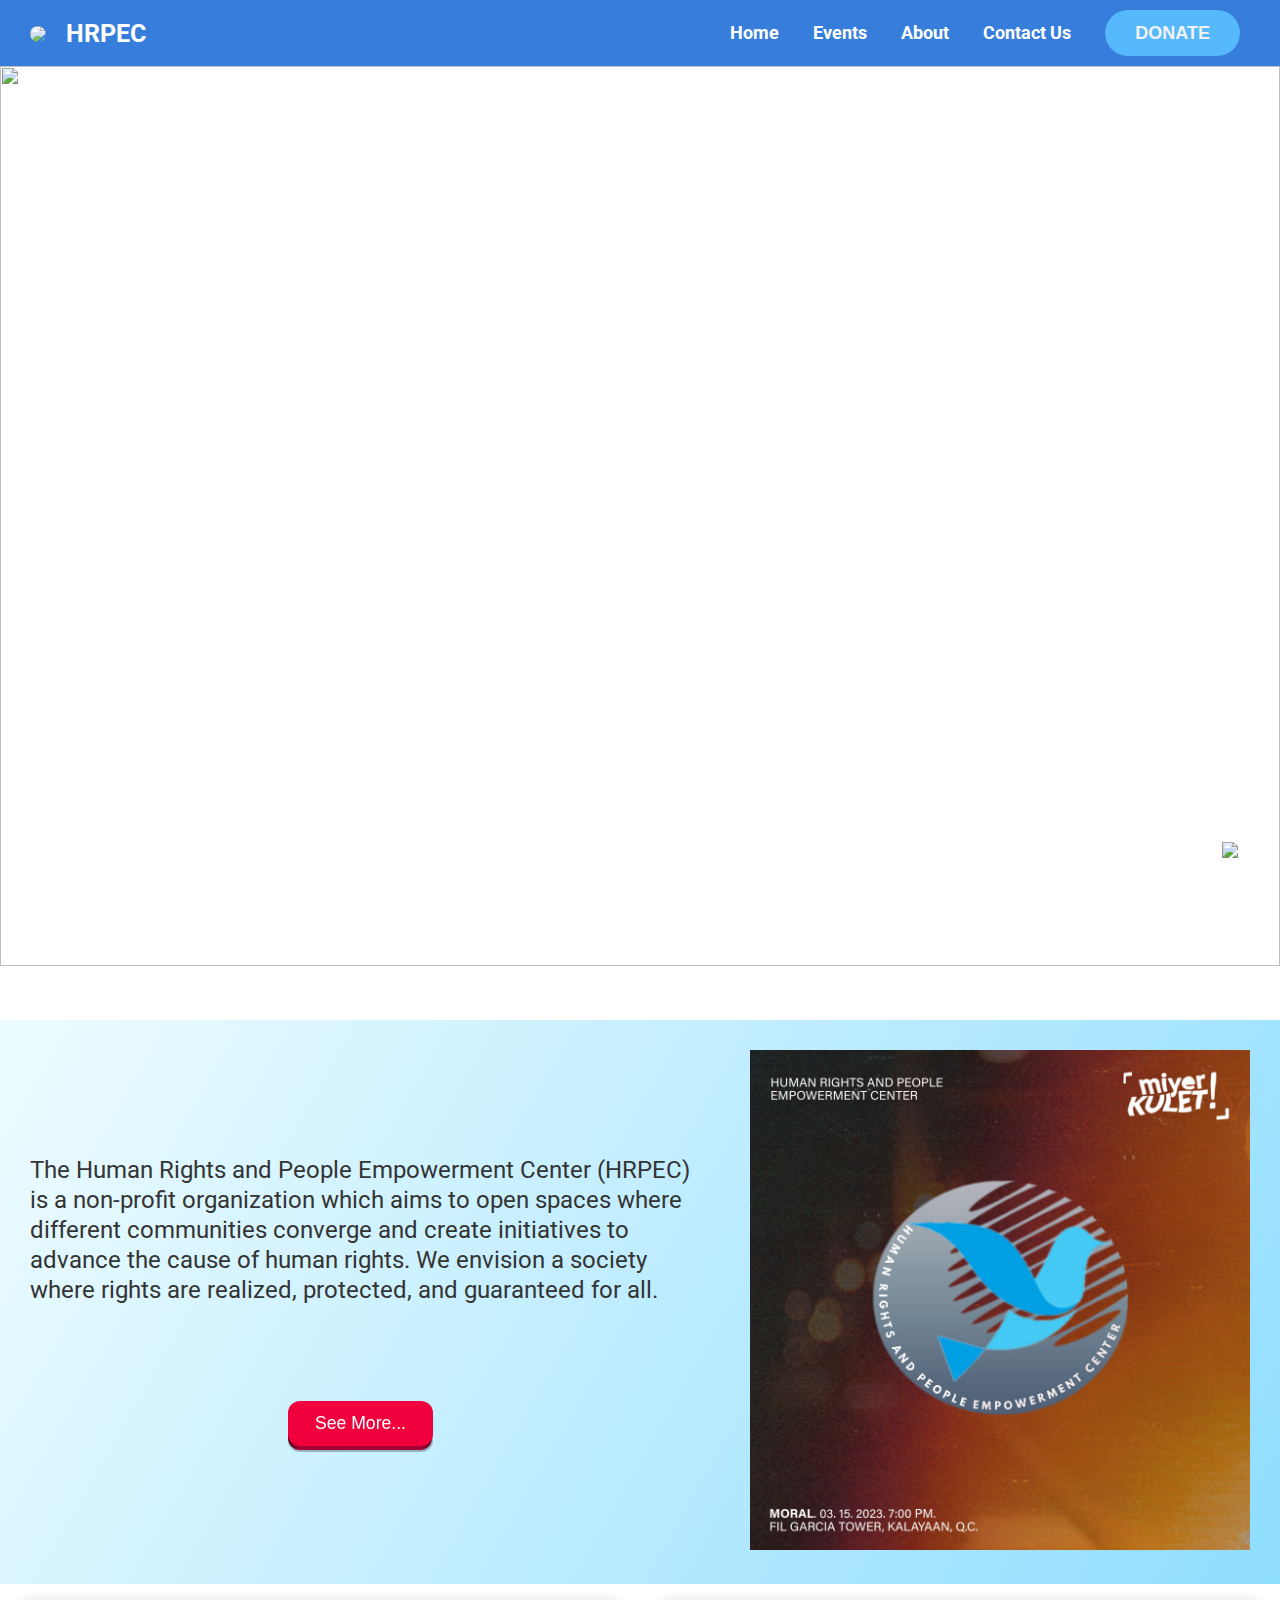
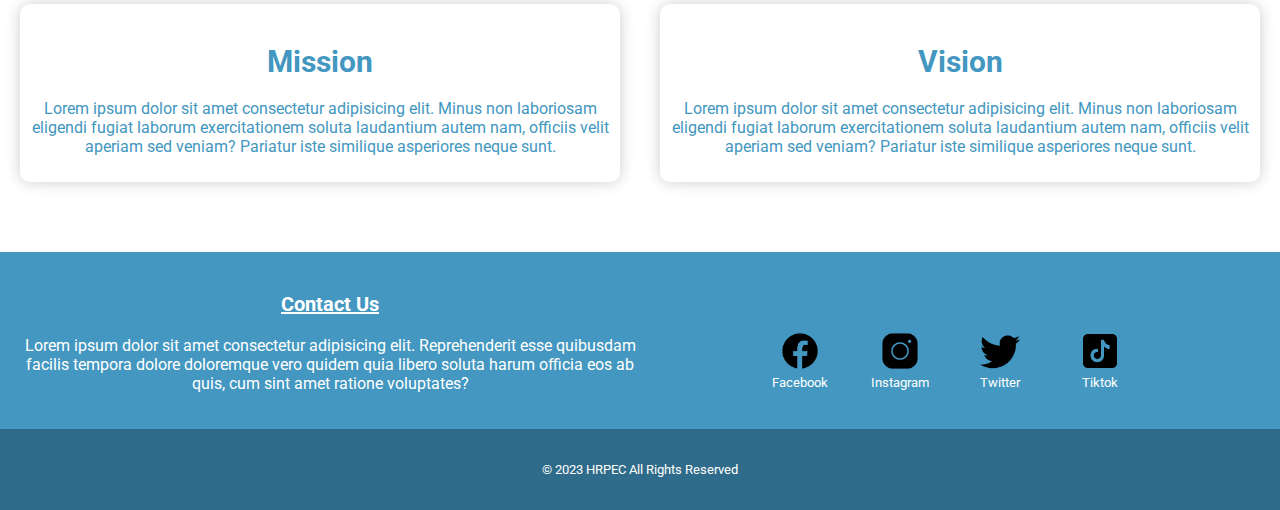
==== index.html @ ebb17e71 "." ====
<!DOCTYPE html>
<html lang="en">
<head>

  <meta name="viewport" content="width=device-width, initial-scale=1">
  <meta charset="UTF-8">
  <meta http-equiv="X-UA-Compatible" content="IE=edge">

  <link rel="icon" type="jpg" href="header-images/hrpec-logo.jpg">
  <link rel="preconnect" href="https://fonts.googleapis.com">
  <link rel="preconnect" href="https://fonts.gstatic.com" crossorigin>
  <link href="https://fonts.googleapis.com/css2?family=Roboto:wght@400;500;700&display=swap" rel="stylesheet">
  <link rel="stylesheet" href="CSS/header.css">
  <link rel="stylesheet" href="CSS/main-content.css">
  <link rel="stylesheet" href="CSS/footer.css">

  <title>HRPEC.com</title>
</head>
<body>
  <div class="header">
    <div class="left-header">
      <a href="index.html"><img class="hrpec-logo" src="header-images/hrpec-logo.jpg"></a>
      <a class="hrpec-text" href="index.html">HRPEC</a>
    </div>
    <div class="right-side-header">
      <a href="index.html" target="_self">Home</a>
      <a href="events.html" target="_self">Events</a>
      <a href="#about" target="_self">About</a>
      <a href="#footer-content" target="_self">Contact Us</a>
      <a href="index.html" target="_self">
        <button class="button-donate">
          DONATE
      </button>
      </a>
    </div>
  </div>

  <div class="main-content">
    <div class="top-main-content">
      <img class="hrpec-background" src="header-images/hrpec-background.jpg">
    </div>

    <div class="about-content" id="about"> 
      <div class="about-text-content">
        <p class="about-info">
          The Human Rights and People Empowerment Center (HRPEC) is a non-profit organization which aims to open spaces where different communities converge and create initiatives to advance the cause of human rights. We envision a society where rights are realized, protected, and guaranteed for all.
        </p>

        <a class="button-content">
          <button class="button-seemore">
            <span class="shadow"></span>
            <span class="edge"></span>
            <span class="front text"> See More...
            </span>
          </button>
        </a>
      </div>
      <div class="about-image-content">
        <img class="about-image" src="stock-image.jpg">
      </div>
    </div>

    <div class="middle-content-grid">
      <div class="mission-content">
        <p class="mission-text">Mission</p>
        <p class="mission-info">Lorem ipsum dolor sit amet consectetur adipisicing elit. Minus non laboriosam eligendi fugiat laborum exercitationem soluta laudantium autem nam, officiis velit aperiam sed veniam? Pariatur iste similique asperiores neque sunt.</p>
      </div>
  
      <div class="vision-content">
        <p class="vision-text">Vision</p>
        <p class="vision-info">Lorem ipsum dolor sit amet consectetur adipisicing elit. Minus non laboriosam eligendi fugiat laborum exercitationem soluta laudantium autem nam, officiis velit aperiam sed veniam? Pariatur iste similique asperiores neque sunt.</p>
      </div>
    </div>
    </div>
    <div class="scroll-up">
    <a class="scroll-up-logo" id="scrollUp" href="#top">
      <img src="assets/top.png">
    </a>
    </div>
</body>

<footer class="footer-content" id="footer-content">

  <div class="contact-us" id="footer-content">
    <p class="contactus-footer">
      Contact Us
    </p>
    <p class="info-footer" >
      Lorem ipsum dolor sit amet consectetur adipisicing elit. Reprehenderit esse quibusdam facilis tempora dolore doloremque vero quidem quia libero soluta harum officia eos ab quis, cum sint amet ratione voluptates?
    </p>
  </div>
    <div class="right-side-logo">
      <a href="https://www.facebook.com/HRPECPhils" target="_blank">
        <div class="fb-logo">
          <img src="fb-icon.png" >
          <p>Facebook</p>
      </div>
      </a>
      <a href="https://www.instagram.com/hrpecphils/" target="_blank">
        <div class="ig-logo">
          <img src="ig-icon.png">
          <p>Instagram</p>
        </div>
      </a>
      <a href="https://twitter.com/HRPECPhils" target="_blank">
        <div class="twitter-logo">
          <img src="twitter-icon.png">
          <p>Twitter</p>
        </div>
      </a>
      <a href="https://www.tiktok.com/@hrpecphils?lang=en" target="_blank">
        <div class="tiktok-logo">
          <img src="tiktok-icon.png">
          <p>Tiktok</p>
        </div>
      </a>
    </div>
</footer>
<div class="copyright">
  <p class="copyright-content">
    © 2023 HRPEC All Rights Reserved
  </p>
</div>
</html>
---- CSS/header.css ----
.header{
  width: 100wh;
  /* position: fixed; */
  display: flex;
  flex-direction: row;
  justify-content: space-between;
  align-items: center;
  font-family: roboto, arial;
  font-weight: bolder;
  font-size: 18px;
  background-color: rgb(6, 95, 212);
  color: white;
  padding: 10px 10px;
  opacity: 80%;
  
}
.left-header{
  display: flex;
  flex: 1;
  flex-direction: row;
  align-items: center;
  cursor: pointer;
  padding-left: 20px;
}
.left-header a{
  color: white;
  text-decoration: none;
  font-size: 25px;
  margin: 0;
}
.left-header img{
  height: 50px;
  margin-right: 20px;
  border: none;
  border-radius: 25px;
}
.right-side-header a{
  padding-right: 10px;
  color: white;
  text-decoration: none;
  margin-right: 20px;
}
.right-side-header a:hover{
  color: rgb(67, 209, 252);
  transition: 0.30s;
}
.right-side-header p{
  display: inline;
  flex-direction: row;
  align-items: center;
  margin-right: 25px;
  cursor: pointer;
}
.button-donate{
  padding: 12.5px 30px;
  border: 0;
  border-radius: 100px;
  background-color: #2ba8fb;
  color: rgb(239, 239, 239);
  font-size: 18px;
  font-weight: Bold;
  transition: all 0.5s;
  -webkit-transition: all 0.5s;
}
.button-donate:hover {
  background-color: #6fc5ff;
  box-shadow: 0 0 20px #6fc5ff50;
  transform: scale(1.1);
  color: white;
}
.button-donate:active {
  background-color: #3d94cf;
  transition: all 0.25s;
  -webkit-transition: all 0.25s;
  box-shadow: none;
  transform: scale(0.98);
}
---- CSS/main-content.css ----
body{
  margin: 0;
  background-color: white;
}
.hrpec-background{
  width: 100%;
  background-position: center;
  background-size: cover;
  height: 100vh;
}

.about-content{
  display: flex;
  flex-direction: row;
  justify-content: space-between;
  align-items: center;
  background: linear-gradient(300deg,rgb(143, 221, 255) 0%,rgb(238, 252, 255) 100%);
  margin: 0;
  margin-top: 50px;
}
.about-image{
  object-fit: cover;
  height: 500px;
  margin: 30px 30px;
}
.about-content p{
  display: flex;
  justify-content: center;
  align-items: center;
  text-align: start;
  color: rgb(52, 52, 52);
}
.about-info{
  margin-top: 0;
  padding-top: 0;
  padding-left: 30px;
  padding-right: 30px;
  line-height: 30px;
  font-family: roboto, arial;
  font-size: 24px;
}
.button-content{
  margin-top: 100px;
  display: flex;
  justify-content: center;
  align-items: center;
}
.button-seemore{
  position: relative;
  border: none;
  background: transparent;
  padding: 0;
  cursor: pointer;
  outline-offset: 4px;
  transition: filter 250ms;
  user-select: none;
  touch-action: manipulation;
 }
 .shadow {
  position: absolute;
  top: 0;
  left: 0;
  width: 100%;
  height: 100%;
  border-radius: 12px;
  background: hsl(0deg 0% 0% / 0.25);
  will-change: transform;
  transform: translateY(2px);
  transition: transform
     600ms
     cubic-bezier(.3, .7, .4, 1);
 }
 .edge {
  position: absolute;
  top: 0;
  left: 0;
  width: 100%;
  height: 100%;
  border-radius: 12px;
  background: linear-gradient(
     to left,
     hsl(340deg 100% 16%) 0%,
     hsl(340deg 100% 32%) 8%,
     hsl(340deg 100% 32%) 92%,
     hsl(340deg 100% 16%) 100%
   );
 }
 .front {
  display: block;
  position: relative;
  padding: 12px 27px;
  border-radius: 12px;
  font-size: 1.1rem;
  color: white;
  background: hsl(345deg 100% 47%);
  will-change: transform;
  transform: translateY(-4px);
  transition: transform
     600ms
     cubic-bezier(.3, .7, .4, 1);
 }
 button:hover {
  filter: brightness(110%);
 }
 button:hover .front {
  transform: translateY(-6px);
  transition: transform
     250ms
     cubic-bezier(.3, .7, .4, 1.5);
 }
 button:active .front {
  transform: translateY(-2px);
  transition: transform 34ms;
 }
 button:hover .shadow {
  transform: translateY(4px);
  transition: transform
     250ms
     cubic-bezier(.3, .7, .4, 1.5);
 }
 button:active .shadow {
  transform: translateY(1px);
  transition: transform 34ms;
 }
 button:focus:not(:focus-visible) {
  outline: none;
 }
.middle-content-grid{
  display: grid;
  grid-template-rows: 1fr 1fr;
  display: flex;
  align-items: stretch;
}
.mission-content{
  border: none;
  border-radius: 10px;
  box-shadow: 0px 0px 15px rgba(0, 0, 0, 0.20);
  background-color: rgb(255, 255, 255);
  margin: 20px 20px;
}
.mission-content p{
  display: flex;
  justify-content: center;
  align-items: center;
  color: rgb(67, 151, 192);
  padding: 10px 10px;
}
.mission-text{
  font-family: roboto, arial;
  font-size: 30px;
  font-weight: bolder;
  margin-bottom: 0;
  padding-bottom: 0;
}
.mission-info{
  text-align: center;
  margin-top: 0;
  font-family: roboto, arial;
}
.vision-content{
  border: none;
  border-radius: 10px;
  box-shadow: 0px 0px 15px rgba(0, 0, 0, 0.20);
  background-color: rgb(255, 255, 255);
  margin: 20px 20px;
}
.vision-content p{
  color: rgb(67, 151, 192);
  padding: 10px 10px;
}
.vision-text{
  display: flex;
  justify-content: center;
  font-family: roboto,arial;
  font-size: 30px;
  font-weight: bolder;
  margin-bottom: 0;
  padding-bottom: 0;
}
.vision-info{
  text-align: center;
  margin-top: 0;
  font-family: roboto,arial;
}
.scroll-up{
  bottom: 20px;
  right: 20px;
  width: 38px;
  height: 38px;
  background: url(../images/top.png) no-repeat;
  position: fixed;
  z-index: 2147483647;
  transition: 0.15s;
}
.scroll-up a{
  color: #337ab7;
  text-decoration:none;
}
---- CSS/footer.css ----
.footer-content{
  display: grid;
  grid-template-columns: 1fr 1fr;
  background-color: rgb(67, 151, 192);
  padding: 20px 20px;
  margin-top: 50px;
}
.footer-content p{
  color: white;
  font-family: roboto, arial;
  text-align: center;
}
.footer-content .aboutus-footer{
  display: flex;
  justify-content: center;
  font-size: 20px;
  font-weight: bolder;
  text-decoration: underline;
}
.footer-content .info-footer {
  color: rgb(255, 255, 255);
}
.footer-content .contactus-footer{
  display: flex;
  justify-content: center;
  font-size: 20px;
  font-weight: bolder;
  text-decoration: underline;
}
.footer-content .contact-us .right-side-logo{
  display: flex;
  flex-direction: row;
  justify-content: center;
  align-items: center;
}
.right-side-logo .social-text{
  display: flex;
  justify-content: center;
  flex-direction: row;
}
.right-side-logo{
  display: flex;
  flex-direction: row;
  justify-content: center;
  align-items: center;
  margin-top: 40px;
}
.right-side-logo img{
  padding-left: 30px;
  padding-right: 30px;
  height: 40px;
}
.right-side-logo p{
  display: flex;
  flex-direction: row;
  justify-content: center;
  text-align: center;
  margin-top: 0;
  margin-bottom: 0;
  font-size: 13px;
}
.right-side-logo a{
  text-decoration: none;
  padding-top: 10px;
  padding-bottom: 10px;
}
.right-side-logo a:hover{
  background-color: rgb(62, 143, 184);
  border: none;
  border-radius: 10px;
  transition: 0.30s;
}
.copyright{
  font-family: roboto, arial;
  font-size: 13px;
  color: white;
  display: flex;
  justify-content: center;
  background-color: rgb(47, 107, 138);
  padding: 20px 20px;
  margin-top: 0;
  margin-bottom: 0;
}
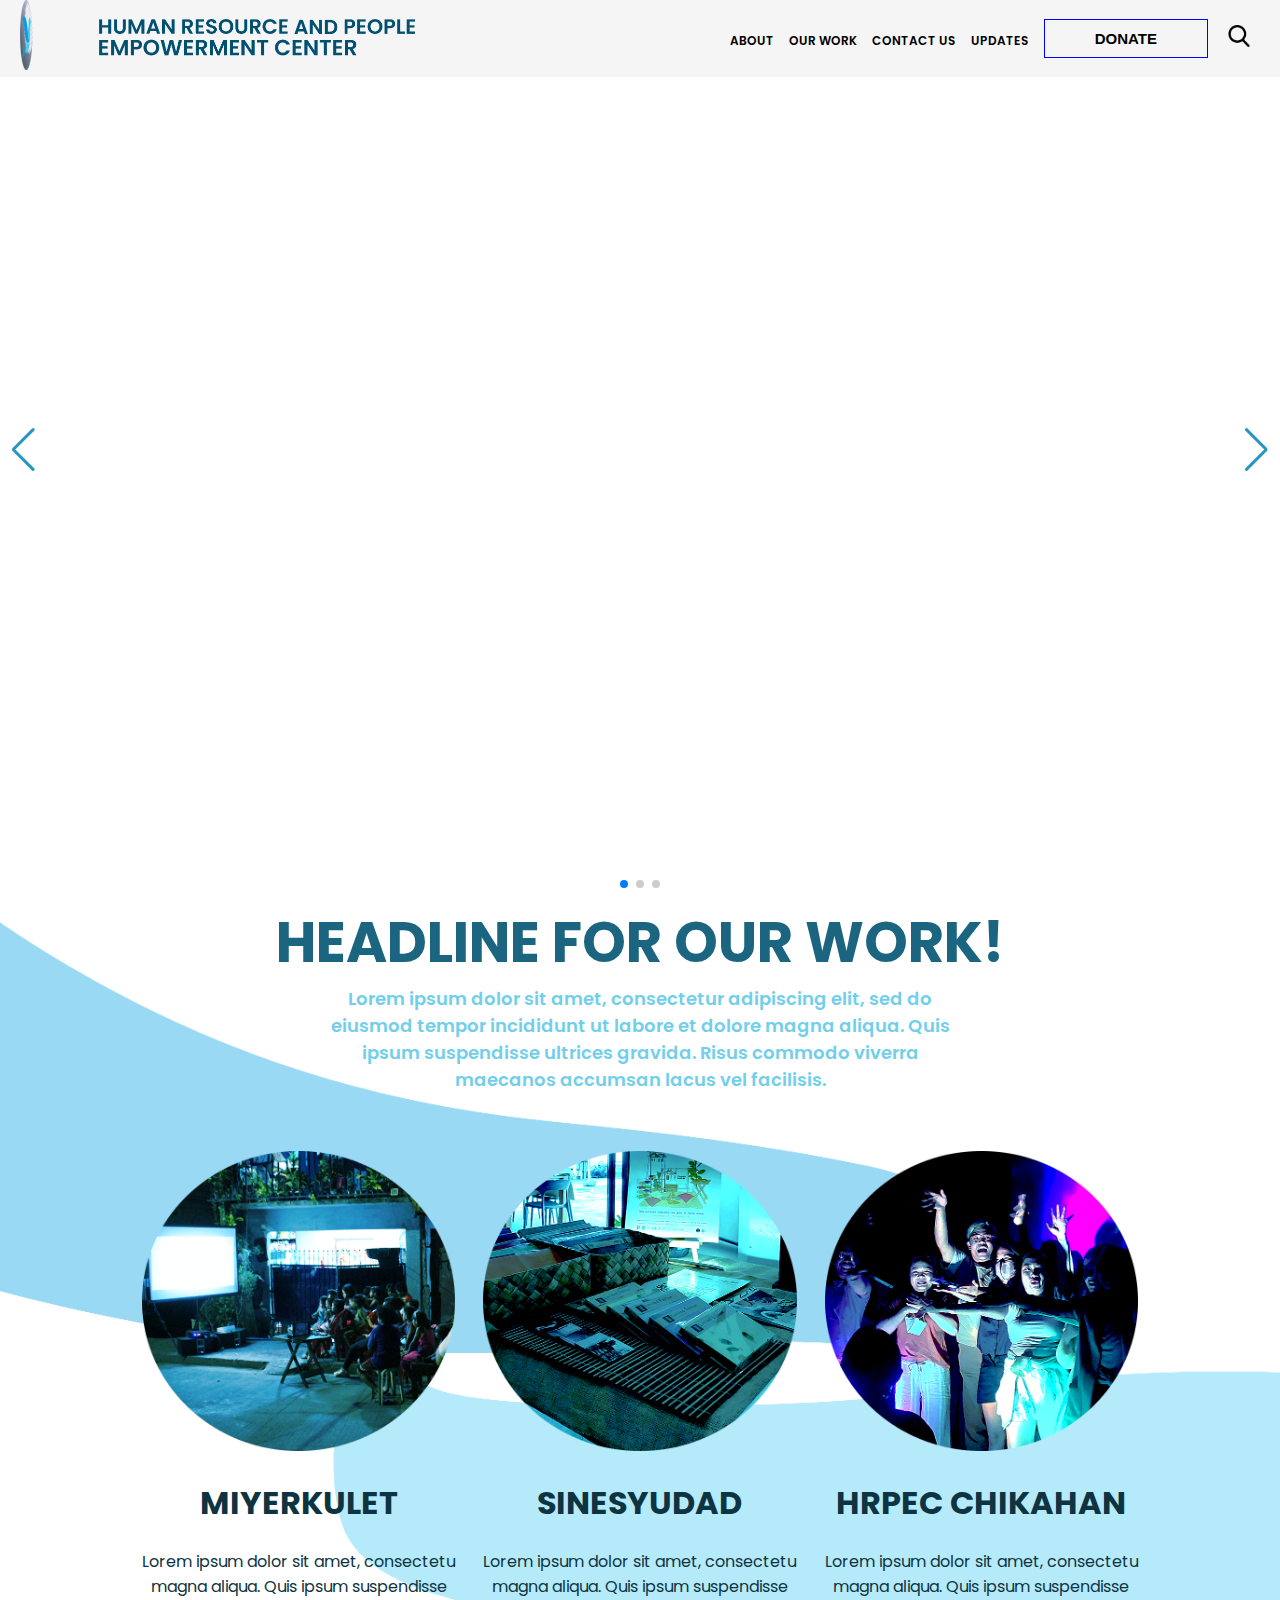
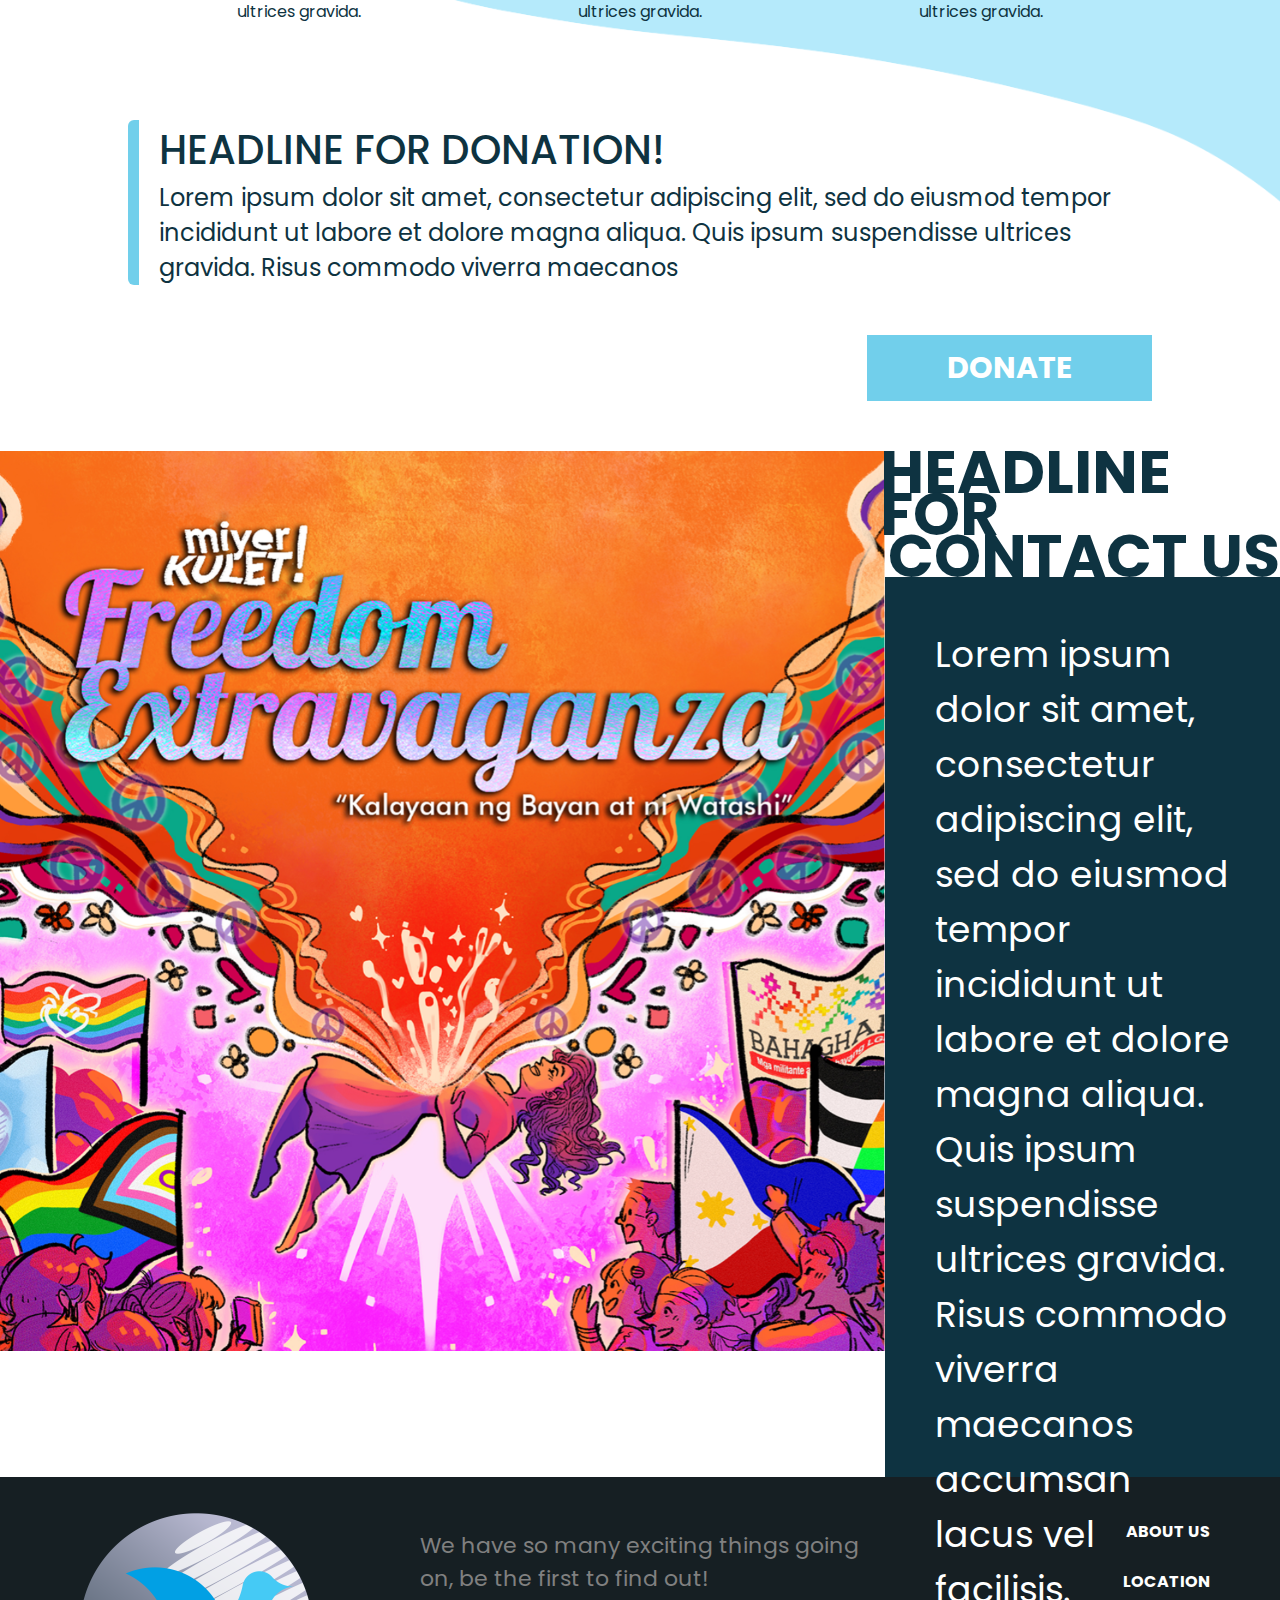
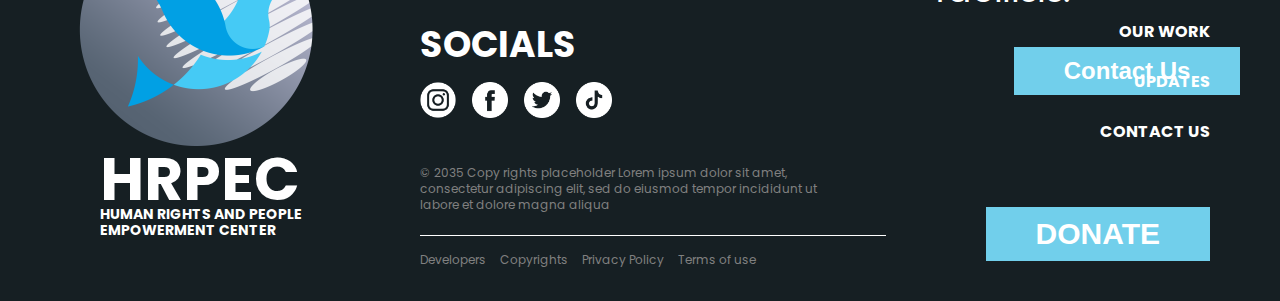
==== commit 8c96c90c: "sana tama na" ====
--- a/index.html
+++ b/index.html
@@ -1,124 +1,219 @@
 <!DOCTYPE html>
 <html lang="en">
 <head>
-
-  <meta name="viewport" content="width=device-width, initial-scale=1">
   <meta charset="UTF-8">
   <meta http-equiv="X-UA-Compatible" content="IE=edge">
-
-  <link rel="icon" type="jpg" href="header-images/hrpec-logo.jpg">
+  <meta name="viewport" content="width=device-width, initial-scale=1.0">
+
+  <link rel="icon" type="png" href="/logo-icon/hrpec logo.png">
   <link rel="preconnect" href="https://fonts.googleapis.com">
   <link rel="preconnect" href="https://fonts.gstatic.com" crossorigin>
-  <link href="https://fonts.googleapis.com/css2?family=Roboto:wght@400;500;700&display=swap" rel="stylesheet">
-  <link rel="stylesheet" href="CSS/header.css">
-  <link rel="stylesheet" href="CSS/main-content.css">
-  <link rel="stylesheet" href="CSS/footer.css">
-
-  <title>HRPEC.com</title>
+  <link href="https://fonts.googleapis.com/css2?family=Poppins:wght@300;400;500;600;700;800;900&family=Roboto:wght@400;500;700&display=swap" rel="stylesheet">
+  <link rel="stylesheet" href="/CSS/general.css">
+  <link rel="stylesheet" href="/CSS/header.css">
+  <link rel="stylesheet" href="/CSS/main-content.css">
+  <link rel="stylesheet" href="/CSS/footer.css">
+  <link rel="stylesheet" href="https://cdn.jsdelivr.net/npm/swiper@10/swiper-bundle.min.css"/>
+
+  <title>HRPEC</title>
 </head>
 <body>
-  <div class="header">
-    <div class="left-header">
-      <a href="index.html"><img class="hrpec-logo" src="header-images/hrpec-logo.jpg"></a>
-      <a class="hrpec-text" href="index.html">HRPEC</a>
-    </div>
-    <div class="right-side-header">
-      <a href="index.html" target="_self">Home</a>
-      <a href="events.html" target="_self">Events</a>
-      <a href="#about" target="_self">About</a>
-      <a href="#footer-content" target="_self">Contact Us</a>
-      <a href="index.html" target="_self">
-        <button class="button-donate">
-          DONATE
-      </button>
-      </a>
-    </div>
-  </div>
-
-  <div class="main-content">
-    <div class="top-main-content">
-      <img class="hrpec-background" src="header-images/hrpec-background.jpg">
-    </div>
-
-    <div class="about-content" id="about"> 
-      <div class="about-text-content">
-        <p class="about-info">
-          The Human Rights and People Empowerment Center (HRPEC) is a non-profit organization which aims to open spaces where different communities converge and create initiatives to advance the cause of human rights. We envision a society where rights are realized, protected, and guaranteed for all.
-        </p>
-
-        <a class="button-content">
-          <button class="button-seemore">
-            <span class="shadow"></span>
-            <span class="edge"></span>
-            <span class="front text"> See More...
-            </span>
-          </button>
-        </a>
-      </div>
-      <div class="about-image-content">
-        <img class="about-image" src="stock-image.jpg">
-      </div>
-    </div>
-
-    <div class="middle-content-grid">
-      <div class="mission-content">
-        <p class="mission-text">Mission</p>
-        <p class="mission-info">Lorem ipsum dolor sit amet consectetur adipisicing elit. Minus non laboriosam eligendi fugiat laborum exercitationem soluta laudantium autem nam, officiis velit aperiam sed veniam? Pariatur iste similique asperiores neque sunt.</p>
+  <div class="nav-bar">
+    <div class="nav-bar-left-side">
+      <div class="nav-bar-logo">
+        <a href="#"><img class="nav-bar-image" src="/nav-bar-images/HRPEC-logo.png"></a>
+      </div>
+    </div>
+
+    <div class="middle-right-side">
+      <div class="nav-bar-middle-side">
+        <ul>
+          <li>
+            <a href="#" target="_blank">ABOUT</a>
+            <ul class="dropdown-about">
+              <li><a href="#">Mission</a></li>
+              <li><a href="#">Vision</a></li>
+              <li><a href="#">HRPEC official Partners</a></li>
+              <li><a href="#">Links to Social Media accounts</a></li>
+              <li><a href="#">HRPEC Board members</a></li>
+              <li><a href="#">Location</a></li>
+            </ul>
+          </li>
+          <li><a href="#" target="_blank">OUR WORK</a></li>
+          <li><a href="#" target="_blank">CONTACT US</a></li>
+          <li><a href="#" target="_blank">UPDATES</a></li>
+        </ul>
       </div>
   
-      <div class="vision-content">
-        <p class="vision-text">Vision</p>
-        <p class="vision-info">Lorem ipsum dolor sit amet consectetur adipisicing elit. Minus non laboriosam eligendi fugiat laborum exercitationem soluta laudantium autem nam, officiis velit aperiam sed veniam? Pariatur iste similique asperiores neque sunt.</p>
-      </div>
-    </div>
-    </div>
-    <div class="scroll-up">
-    <a class="scroll-up-logo" id="scrollUp" href="#top">
-      <img src="assets/top.png">
-    </a>
-    </div>
+      <div class="nav-bar-right-side">
+        <a href="#"><button class="donate-button">DONATE</button></a>
+        <a href="#"><img class="search-image" src="/nav-bar-images/search.png"></a>
+      </div>
+    </div>
+  </div>
+
+<div class="first-container">
+  <div class="swiper">
+    <div class="swiper-wrapper">
+      <div class="swiper-slide"><img src="/content-images/carousel-1.png">
+        <div class="text-content">
+          <h1>Pass the Equality</h1>
+          <h1>Act NOW!</h1>
+          <p>Lorem ipsum dolor sit amet consectetur adipisicing elit. Sed qui suscipit nulla unde beatae ullam, asperiores voluptatem repudiandae tempore delectus molestias veniam rerum sapiente perspiciatis sit? Molestias exercitationem inventore ullam.
+            Lorem ipsum dolor sit amet consectetur, adipisicing elit. Libero repudiandae aliquid vel quasi minima. 
+          </p>
+        </div>
+      </div>
+      <div class="swiper-slide"><img src="/content-images/carousel-2.jpg">
+        <div class="text-content">
+          <h1>Pass the Equality</h1>
+          <h1>Act NOW!</h1>
+          <p>Lorem ipsum dolor sit amet consectetur adipisicing elit. Sed qui suscipit nulla unde beatae ullam, asperiores voluptatem repudiandae tempore delectus molestias veniam rerum sapiente perspiciatis sit? Molestias exercitationem inventore ullam.
+            Lorem ipsum dolor sit amet consectetur, adipisicing elit. Libero repudiandae aliquid vel quasi minima. 
+          </p>
+        </div>
+      </div>
+      <div class="swiper-slide"><img src="/content-images/carousel-3.jpg">
+        <div class="text-content">
+          <h1>Pass the Equality</h1>
+          <h1>Act NOW!</h1>
+          <p>Lorem ipsum dolor sit amet consectetur adipisicing elit. Sed qui suscipit nulla unde beatae ullam, asperiores voluptatem repudiandae tempore delectus molestias veniam rerum sapiente perspiciatis sit? Molestias exercitationem inventore ullam.
+            Lorem ipsum dolor sit amet consectetur, adipisicing elit. Libero repudiandae aliquid vel quasi minima. 
+          </p>
+        </div>
+      </div>
+      
+    </div>
+    <div class="swiper-pagination"></div>
+
+    <div class="swiper-button-prev"></div>
+    <div class="swiper-button-next"></div>
+  </div>
+</div>
+
+<div class="second-container">
+  <div class="headline">
+    <h1>HEADLINE FOR OUR WORK!</h1>
+    <p>Lorem ipsum dolor sit amet, consectetur adipiscing elit, sed do eiusmod tempor incididunt ut labore et dolore magna aliqua. Quis ipsum suspendisse ultrices gravida. Risus commodo viverra maecanos accumsan lacus vel facilisis.</p>
+  </div>
+  <div class="events">
+    <div class="first-pillar">
+      <div>
+        <img src="content-images/1st-pillar-img.png">
+      </div>
+      <div>
+        <h1>MIYERKULET</h1>
+      <p>Lorem ipsum dolor sit amet, consectetu magna aliqua. Quis ipsum suspendisse ultrices gravida.</p>
+      </div>
+    </div>
+    <div class="second-pillar">
+      <div>
+        <img src="content-images/2nd-pillar-img.png">
+      </div>
+      <div>
+        <h1>SINESYUDAD</h1>
+      <p>Lorem ipsum dolor sit amet, consectetu magna aliqua. Quis ipsum suspendisse ultrices gravida.</p>
+      </div>
+    </div>
+    <div class="third-pillar">
+      <div>
+        <img src="content-images/3rd-pillar-img.png">
+      </div>
+      <div>
+        <h1>HRPEC CHIKAHAN</h1>
+      <p>Lorem ipsum dolor sit amet, consectetu magna aliqua. Quis ipsum suspendisse ultrices gravida.</p>
+      </div>
+    </div>
+  </div>
+  <div class="donate">
+    <div class="donate-text-content">
+      <h1>HEADLINE FOR DONATION!</h1>
+      <p>Lorem ipsum dolor sit amet, consectetur adipiscing elit, sed do eiusmod tempor incididunt ut labore et dolore magna aliqua. Quis ipsum suspendisse ultrices gravida. Risus commodo viverra maecanos</p>
+    </div>
+    <div class="event-donate-button">
+      <a href=""><button>DONATE</button></a>
+    </div>
+  </div>
+</div>
+
+<div class="third-container">
+  <div class="third-container-left-side">
+    <image src="/content-images/freedom-extravaganza.png">
+  </div>
+  <div class="third-container-right-side">
+    <div class="third-container-right-top-side">
+      <div class="third-container-right-top-side-content">
+        <h1 class="headline-top">HEADLINE FOR</h1>
+        <h1 class="headline-bottom">CONTACT US</h1>
+      </div>
+      <div class="third-container-right-bottom-side">
+        <div class="third-container-right-bottom-side-content">
+          <p>Lorem ipsum dolor sit amet, consectetur adipiscing elit, sed do eiusmod tempor incididunt ut labore et dolore magna aliqua. Quis ipsum suspendisse ultrices gravida. Risus commodo viverra maecanos accumsan lacus vel facilisis.</p>
+        </div>
+        <div class="third-container-right-bottom-side-button">
+          <a href=""><button>Contact Us</button></a>
+        </div>
+      </div>
+    </div>
+  </div>
+</div>
+
+<script src="https://cdn.jsdelivr.net/npm/swiper@10/swiper-bundle.min.js"></script>
+<script src="/index.js"></script>
 </body>
 
-<footer class="footer-content" id="footer-content">
-
-  <div class="contact-us" id="footer-content">
-    <p class="contactus-footer">
-      Contact Us
-    </p>
-    <p class="info-footer" >
-      Lorem ipsum dolor sit amet consectetur adipisicing elit. Reprehenderit esse quibusdam facilis tempora dolore doloremque vero quidem quia libero soluta harum officia eos ab quis, cum sint amet ratione voluptates?
-    </p>
-  </div>
-    <div class="right-side-logo">
-      <a href="https://www.facebook.com/HRPECPhils" target="_blank">
-        <div class="fb-logo">
-          <img src="fb-icon.png" >
-          <p>Facebook</p>
-      </div>
-      </a>
-      <a href="https://www.instagram.com/hrpecphils/" target="_blank">
-        <div class="ig-logo">
-          <img src="ig-icon.png">
-          <p>Instagram</p>
-        </div>
-      </a>
-      <a href="https://twitter.com/HRPECPhils" target="_blank">
-        <div class="twitter-logo">
-          <img src="twitter-icon.png">
-          <p>Twitter</p>
-        </div>
-      </a>
-      <a href="https://www.tiktok.com/@hrpecphils?lang=en" target="_blank">
-        <div class="tiktok-logo">
-          <img src="tiktok-icon.png">
-          <p>Tiktok</p>
-        </div>
-      </a>
-    </div>
+<footer>
+  <div class="footer-left-side">
+    <img class="footer-logo" src="/footer-images/footer-logo.png">
+    <div class="footer-left-side-text">
+      <h1>HRPEC</h1>
+      <p>HUMAN RIGHTS AND PEOPLE<BR>EMPOWERMENT CENTER</p>
+    </div>
+  </div>
+  <div class="footer-middle-side">
+    <p class="footer-middle-side-first-p">We have so many exciting things going on, be the first to find out!</p>
+    <h3> SOCIALS</h3>
+    <div class="footer-social-logos">
+      <a href="">
+        <div class="">
+          <img src="/footer-images/ig-icon.png">
+        </div>
+      </a>
+
+      <a href="">
+        <div class="">
+          <img src="/footer-images/fb-icon.png">
+        </div>
+      </a>
+
+      <a href="">
+        <div class="">
+          <img src="/footer-images/twitter-icon.png">
+        </div>
+      </a>
+
+      <a href="">
+        <div class="">
+          <img src="/footer-images/tiktok-icon.png">
+        </div>
+      </a>
+    </div>
+    <p class="footer-middle-side-second-p">© 2035 Copy rights placeholder Lorem ipsum dolor sit amet, consectetur adipiscing elit, sed do eiusmod tempor incididunt ut labore et dolore magna aliqua</p>
+    <div class="extra-option">
+      <a href="">Developers</a>
+      <a href="">Copyrights</a>
+      <a href="">Privacy Policy</a>
+      <a href="">Terms of use</a>
+    </div>
+  </div>
+  <div class="footer-right-side">
+    <a href="">ABOUT US</a>
+    <a href="">LOCATION</a>
+    <a href="">OUR WORK</a>
+    <a href="">UPDATES</a>
+    <a href="">CONTACT US</a>
+
+    <a href=""><button class="footer-donate-button">DONATE</button></a>
+  </div>
 </footer>
-<div class="copyright">
-  <p class="copyright-content">
-    © 2023 HRPEC All Rights Reserved
-  </p>
-</div>
-</html>
+</html>--- a/CSS/general.css
+++ b/CSS/general.css
@@ -0,0 +1,10 @@
+*{
+  box-sizing: border-box;
+}
+html{
+  scroll-behavior: smooth;
+}
+body{
+  margin: 0;
+  padding: 0;
+}--- a/CSS/header.css
+++ b/CSS/header.css
@@ -1,77 +1,130 @@
-.header{
-  width: 100wh;
-  /* position: fixed; */
+.nav-bar{
+  position: fixed;
+  display: flex;
+  flex-direction: row;
+  align-items: center;
+  justify-content: space-between;
+  font-family: poppins, arial;
+  background-color: rgb(245, 245, 245);
+  width: 100%;
+  padding-bottom: 0;
+  z-index: 9999;
+}
+.nav-bar-left-side{
+  display: flex;
+  flex-direction: row;
+  align-items: center;
+  justify-content: space-between;
+  margin-left: 20px;
+}
+.nav-bar-logo{
+  margin-right: 10px;
+}
+.nav-bar-image{
+  height: 70px;
+}
+.text-logo{
+  display: flex;
+  flex-direction: column;
+  justify-content: space-between;
+  margin-right: 40px;
+  margin-top: -26px;
+}
+.text-logo a{
+  color: rgb(40, 151, 191);
+  text-decoration: none;
+}
+.text-logo h1{
+  font-size: 30px;
+  font-weight: 600;
+  line-height: 22px;
+  margin: 0;
+  padding: 0;
+}
+.text-logo p{
+  font-size: 6.5px;
+  margin-bottom: 0;
+  margin-top: -16px;
+}
+.middle-right-side{
+  display: flex;
+  flex-direction: row;
+}
+.nav-bar-middle-side{
+  align-items: center;
+  padding-top: 8px;
+}
+.nav-bar-middle-side ul{
+  list-style-type: none;
+  display: flex;
+  position: relative;
+  flex-direction: row;
+  justify-content: center;
+  align-items: center;
+  margin-top: 0;
+  margin-bottom: 0;
+  padding-left: 0;
+}
+ul li ul.dropdown-about li{
+  background-color: rgba(255, 255, 255, 0.7);
+  padding-top: 10px;
+  padding-bottom: 15px;
+  padding-left: 10px;
+  margin-left: -10px;
+  display: block;
+  border-bottom: 1px solid black;
+}
+ul li ul.dropdown-about li a{
+  font-size: 12px;
+}
+ul li ul.dropdown-about {
+  width: 50%;
+  position: absolute;
+  z-index: 999;
+  display: none;
+}
+ul li a:hover{
+  color: rgb(27, 101, 128);
+  transition: .3s;
+}
+ul li:hover ul.dropdown-about{
+  display: block;
+}
+.nav-bar-middle-side a{
+  margin-right: 15px;
+  font-size: 12px;
+  font-weight: 600;
+  color: black;
+  text-decoration: none;
+}
+.nav-bar-right-side{
   display: flex;
   flex-direction: row;
   justify-content: space-between;
   align-items: center;
-  font-family: roboto, arial;
-  font-weight: bolder;
-  font-size: 18px;
-  background-color: rgb(6, 95, 212);
-  color: white;
-  padding: 10px 10px;
-  opacity: 80%;
-  
-}
-.left-header{
-  display: flex;
-  flex: 1;
-  flex-direction: row;
-  align-items: center;
-  cursor: pointer;
-  padding-left: 20px;
-}
-.left-header a{
-  color: white;
-  text-decoration: none;
-  font-size: 25px;
-  margin: 0;
-}
-.left-header img{
-  height: 50px;
-  margin-right: 20px;
-  border: none;
-  border-radius: 25px;
-}
-.right-side-header a{
-  padding-right: 10px;
-  color: white;
-  text-decoration: none;
   margin-right: 20px;
 }
-.right-side-header a:hover{
-  color: rgb(67, 209, 252);
-  transition: 0.30s;
+.nav-bar-right-side a{
+  text-decoration: none;
+  font-size: 12px;
+  font-weight: 600;
+  color: black;
+  margin-right: 10px;
 }
-.right-side-header p{
-  display: inline;
-  flex-direction: row;
-  align-items: center;
-  margin-right: 25px;
+.nav-bar-right-side .updates:hover{
+  color: rgb(27, 101, 128);
+}
+.donate-button{
+  background-color: transparent;
+  text-align: center;
+  padding: 10px 50px;
+  border: 1.5px solid blue;
+  margin-right: 10px;
   cursor: pointer;
+  font-size: 15px;
+  font-weight: 600;
 }
-.button-donate{
-  padding: 12.5px 30px;
-  border: 0;
-  border-radius: 100px;
-  background-color: #2ba8fb;
-  color: rgb(239, 239, 239);
-  font-size: 18px;
-  font-weight: Bold;
-  transition: all 0.5s;
-  -webkit-transition: all 0.5s;
-}
-.button-donate:hover {
-  background-color: #6fc5ff;
-  box-shadow: 0 0 20px #6fc5ff50;
-  transform: scale(1.1);
-  color: white;
-}
-.button-donate:active {
-  background-color: #3d94cf;
-  transition: all 0.25s;
-  -webkit-transition: all 0.25s;
-  box-shadow: none;
-  transform: scale(0.98);
+.search-image{
+  height: 22px;
+  cursor: pointer;
 }--- a/CSS/main-content.css
+++ b/CSS/main-content.css
@@ -1,198 +1,213 @@
-body{
+.first-container{
+  width: 100%;
+  height: 100vh;
+  display: flex;
+  align-items: center;
+  justify-content: center;
+}
+.swiper {
+  position: relative;
+  width: 100%;
+  height: 100vh;
+  object-fit: contain;
+  object-position: center;
+}
+.swiper-slide{
+  position: relative;
+}
+.text-content{ 
+  position: absolute;
+  top: 20%;
+  left: 5%;
+  font-family: arial;
+  color: white;
+}
+.text-content h1{
+  font-size: 90px;
+  font-weight: 500;
   margin: 0;
-  background-color: white;
-}
-.hrpec-background{
+  padding: 0;
+}
+.text-content p{
+  font-size: 18px;
+  width: 70%;
+}
+.swiper-slide img{
   width: 100%;
-  background-position: center;
-  background-size: cover;
-  height: 100vh;
-}
-
-.about-content{
+}
+.swiper-button-prev{
+  position: absolute;
+}
+.swiper .swiper-button-prev, .swiper .swiper-button-next{
+  color: rgb(40, 151, 191);
+}
+.second-container{
+  display: flex;
+  flex-direction: column;
+  background-repeat: no-repeat;
+  background-image: url(/content-images/ribbon.png);
+  background-size: contain;
+  font-family: poppins, arial;
+  color: rgb(27, 101, 128);
+}
+.headline{
+  text-align: center;
+  align-items: center;
+  justify-content: center;
+  margin-bottom: 40px;
+}
+.headline h1{
+  font-size: 56px;
+  margin-bottom: 0;
+  margin-top: 0;
+}
+.headline p{
+  color: rgb(113, 207, 235);
+  text-align: center;
+  font-size: 18px;
+  font-weight: 600;
+  margin-top: 0;
+  margin-left: 25%;
+  margin-right: 25%;
+}
+.events{
   display: flex;
   flex-direction: row;
+  justify-content: center;
   justify-content: space-between;
-  align-items: center;
-  background: linear-gradient(300deg,rgb(143, 221, 255) 0%,rgb(238, 252, 255) 100%);
-  margin: 0;
-  margin-top: 50px;
-}
-.about-image{
-  object-fit: cover;
-  height: 500px;
-  margin: 30px 30px;
-}
-.about-content p{
-  display: flex;
-  justify-content: center;
-  align-items: center;
-  text-align: start;
-  color: rgb(52, 52, 52);
-}
-.about-info{
-  margin-top: 0;
-  padding-top: 0;
-  padding-left: 30px;
-  padding-right: 30px;
-  line-height: 30px;
-  font-family: roboto, arial;
+  margin-left: 10%;
+  margin-right: 10%;
+  margin-bottom: 80px;
+}
+.events .first-pillar {
+  display: flex;
+  flex-direction: column;
+  align-items: center;
+  justify-content: center;
+}
+.events .second-pillar {
+  display: flex;
+  flex-direction: column;
+  align-items: center;
+  justify-content: center;
+}
+.events .third-pillar {
+  display: flex;
+  flex-direction: column;
+  align-items: center;
+  justify-content: center;
+}
+.events img{
+  height: 300px;
+}
+.events h1{
+  color: rgb(14, 51, 65);
+  text-align: center;
+}
+.events p{
+  color: rgb(14, 51, 65);
+  text-align: center;
+}
+.donate{
+  display: flex;
+  flex-direction: column;
+}
+.donate .donate-text-content{
+  margin-left: 10%;
+  margin-right: 10%;
+  padding-left: 20px;
+  border-left: solid 11px rgb(113, 207, 235);
+  border-radius: 6px;
+  margin-bottom: 50px;
+}
+.donate-text-content h1{
+  color: rgb(14, 51, 65);
+  font-size: 40px;
+  font-weight: 500;
+  margin-top: 0;
+  margin-bottom: 0;
+}
+.donate-text-content p{
+  color: rgb(14, 51, 65);
   font-size: 24px;
-}
-.button-content{
-  margin-top: 100px;
-  display: flex;
-  justify-content: center;
-  align-items: center;
-}
-.button-seemore{
-  position: relative;
-  border: none;
-  background: transparent;
-  padding: 0;
-  cursor: pointer;
-  outline-offset: 4px;
-  transition: filter 250ms;
-  user-select: none;
-  touch-action: manipulation;
- }
- .shadow {
-  position: absolute;
-  top: 0;
-  left: 0;
-  width: 100%;
-  height: 100%;
-  border-radius: 12px;
-  background: hsl(0deg 0% 0% / 0.25);
-  will-change: transform;
-  transform: translateY(2px);
-  transition: transform
-     600ms
-     cubic-bezier(.3, .7, .4, 1);
- }
- .edge {
-  position: absolute;
-  top: 0;
-  left: 0;
-  width: 100%;
-  height: 100%;
-  border-radius: 12px;
-  background: linear-gradient(
-     to left,
-     hsl(340deg 100% 16%) 0%,
-     hsl(340deg 100% 32%) 8%,
-     hsl(340deg 100% 32%) 92%,
-     hsl(340deg 100% 16%) 100%
-   );
- }
- .front {
-  display: block;
-  position: relative;
-  padding: 12px 27px;
-  border-radius: 12px;
-  font-size: 1.1rem;
-  color: white;
-  background: hsl(345deg 100% 47%);
-  will-change: transform;
-  transform: translateY(-4px);
-  transition: transform
-     600ms
-     cubic-bezier(.3, .7, .4, 1);
- }
- button:hover {
-  filter: brightness(110%);
- }
- button:hover .front {
-  transform: translateY(-6px);
-  transition: transform
-     250ms
-     cubic-bezier(.3, .7, .4, 1.5);
- }
- button:active .front {
-  transform: translateY(-2px);
-  transition: transform 34ms;
- }
- button:hover .shadow {
-  transform: translateY(4px);
-  transition: transform
-     250ms
-     cubic-bezier(.3, .7, .4, 1.5);
- }
- button:active .shadow {
-  transform: translateY(1px);
-  transition: transform 34ms;
- }
- button:focus:not(:focus-visible) {
-  outline: none;
- }
-.middle-content-grid{
-  display: grid;
-  grid-template-rows: 1fr 1fr;
-  display: flex;
-  align-items: stretch;
-}
-.mission-content{
-  border: none;
-  border-radius: 10px;
-  box-shadow: 0px 0px 15px rgba(0, 0, 0, 0.20);
-  background-color: rgb(255, 255, 255);
-  margin: 20px 20px;
-}
-.mission-content p{
-  display: flex;
-  justify-content: center;
-  align-items: center;
-  color: rgb(67, 151, 192);
-  padding: 10px 10px;
-}
-.mission-text{
-  font-family: roboto, arial;
+  margin-top: 0;
+  margin-bottom: 0;
+}
+.event-donate-button a{
+  display: flex;
+  flex-direction: column;
+  margin-bottom: 50px;
+  margin-right: 10%;
+  text-decoration: none;
+  align-items: end;
+}
+.event-donate-button button{
+  background-color: rgb(113, 207, 235);
   font-size: 30px;
   font-weight: bolder;
-  margin-bottom: 0;
-  padding-bottom: 0;
-}
-.mission-info{
-  text-align: center;
-  margin-top: 0;
-  font-family: roboto, arial;
-}
-.vision-content{
+  font-family: poppins, arial;
+  padding: 10px 80px;
+  color: white;
   border: none;
-  border-radius: 10px;
-  box-shadow: 0px 0px 15px rgba(0, 0, 0, 0.20);
-  background-color: rgb(255, 255, 255);
-  margin: 20px 20px;
-}
-.vision-content p{
-  color: rgb(67, 151, 192);
-  padding: 10px 10px;
-}
-.vision-text{
-  display: flex;
-  justify-content: center;
-  font-family: roboto,arial;
-  font-size: 30px;
-  font-weight: bolder;
-  margin-bottom: 0;
-  padding-bottom: 0;
-}
-.vision-info{
-  text-align: center;
-  margin-top: 0;
-  font-family: roboto,arial;
-}
-.scroll-up{
-  bottom: 20px;
-  right: 20px;
-  width: 38px;
-  height: 38px;
-  background: url(../images/top.png) no-repeat;
-  position: fixed;
-  z-index: 2147483647;
-  transition: 0.15s;
-}
-.scroll-up a{
-  color: #337ab7;
-  text-decoration:none;
+  cursor: pointer;
+}
+.third-container{
+  display: flex;
+  flex-direction: row;
+}
+.third-container-left-side img{
+  object-fit: contain;
+  object-position: center;
+  align-items: center;
+  height: 100vh;
+  margin-top: 0;
+  margin-bottom: 0;
+}
+.third-container-right-top-side h1{
+  margin-left: -5px;
+  margin-top: 0;
+  margin-bottom: 0;
+  line-height: 42px;
+  font-family: poppins, arial;
+  font-size: 60px;
+  color: rgb(14, 51, 65);
+}
+.third-container-right-top-side-content .headline-top{
+  display: flex;
+  justify-content: start;
+}
+.third-container-right-top-side-content .headline-bottom{
+  display: flex;
+  justify-content: end;
+}
+.third-container-right-bottom-side{
+  display: flex;
+  flex-direction: column;
+  background-color: rgb(14, 51, 65);
+  height: 100vh;
+}
+.third-container-right-bottom-side-content p{
+  margin-top: 0;
+  margin-bottom: 0;
+  color: white;
+  font-family: poppins, arial;
+  font-size: 36px;
+  padding-left: 50px;
+  padding-top: 50px;
+  padding-right: 50px;
+  padding-bottom: 30px;
+}
+.third-container-right-bottom-side-button button{
+  background-color: rgb(113, 207, 235);
+  border: none;
+  color: white;
+  padding: 10px 50px;
+  font-size: 24px;
+  font-weight: bold;
+}
+.third-container-right-bottom-side-button a{
+  display: flex;
+  justify-content: end;
+  padding-right: 10%;
+  text-decoration: none;
 }--- a/CSS/footer.css
+++ b/CSS/footer.css
@@ -1,83 +1,102 @@
-.footer-content{
-  display: grid;
-  grid-template-columns: 1fr 1fr;
-  background-color: rgb(67, 151, 192);
-  padding: 20px 20px;
-  margin-top: 50px;
-}
-.footer-content p{
-  color: white;
-  font-family: roboto, arial;
-  text-align: center;
-}
-.footer-content .aboutus-footer{
-  display: flex;
-  justify-content: center;
-  font-size: 20px;
-  font-weight: bolder;
-  text-decoration: underline;
-}
-.footer-content .info-footer {
-  color: rgb(255, 255, 255);
-}
-.footer-content .contactus-footer{
-  display: flex;
-  justify-content: center;
-  font-size: 20px;
-  font-weight: bolder;
-  text-decoration: underline;
-}
-.footer-content .contact-us .right-side-logo{
+footer {
   display: flex;
   flex-direction: row;
-  justify-content: center;
-  align-items: center;
+  justify-content: space-evenly;
+  font-family: poppins, arial;
+  background-color: rgb(22, 31, 35);
+  padding-left: 70px;
+  padding-right: 70px;
+  padding-top: 30px;
+  padding-bottom: 30px;
 }
-.right-side-logo .social-text{
+.footer-left-side{
+  text-align: left;
+  margin-right: 100px;
+}
+.footer-logo {
+  height: 250px;
+}
+.footer-left-side-text{
+  text-align: left;
+}
+.footer-left-side h1{
+  color: white;
+  font-size: 60px;
+  margin-top: -30px;
+  margin-left: 30px;
+  margin-bottom: 0;
+}
+.footer-left-side p{
+  color: white;
+  font-size: 14px;
+  font-weight: bolder;
+  line-height: 16px;
+  margin-top: -18px;
+  margin-left: 30px;
+  margin-bottom: 0;
+}
+.footer-middle-side{
   display: flex;
-  justify-content: center;
+  flex-direction: column;
+}
+.footer-middle-side-first-p{
+  color: gray;
+  font-size: 22px;
+}
+.footer-middle-side h3{
+  color: white;
+  margin-top: 0;
+  margin-bottom: 0;
+  font-size: 36px;
+  font-weight: bolder;
+}
+.footer-social-logos{
+  display: flex;
   flex-direction: row;
 }
-.right-side-logo{
-  display: flex;
-  flex-direction: row;
-  justify-content: center;
-  align-items: center;
+.footer-social-logos img{
+  height: 36px;
+  margin-top: 10px;
+  margin-right: 16px;
+}
+.footer-middle-side-second-p{
+  width: 90%;
+  color: gray;
+  font-size: 12px;
+  line-height: 16px;
   margin-top: 40px;
 }
-.right-side-logo img{
-  padding-left: 30px;
-  padding-right: 30px;
-  height: 40px;
+.extra-option{
+  margin-top: 10px;
+  padding-top: 10px;
+  border-top: solid 1px white;
 }
-.right-side-logo p{
+.extra-option a{
+  font-size: 12px;
+  margin-right: 10px;
+  color: gray;
+  text-decoration: none;
+}
+.footer-right-side{
   display: flex;
-  flex-direction: row;
-  justify-content: center;
-  text-align: center;
-  margin-top: 0;
-  margin-bottom: 0;
-  font-size: 13px;
+  flex-direction: column;
+  margin-left: 100px;
 }
-.right-side-logo a{
+.footer-right-side a{
+  font-size: 16px;
+  font-weight: bold;
+  text-align: right;
+  line-height: 50px;
+  color: white;
   text-decoration: none;
-  padding-top: 10px;
-  padding-bottom: 10px;
 }
-.right-side-logo a:hover{
-  background-color: rgb(62, 143, 184);
+.footer-donate-button{
+  font-size: 30px;
+  font-weight: 700;
+  cursor: pointer;
   border: none;
-  border-radius: 10px;
-  transition: 0.30s;
-}
-.copyright{
-  font-family: roboto, arial;
-  font-size: 13px;
+  background-color: rgb(113, 207, 235);
   color: white;
-  display: flex;
-  justify-content: center;
-  background-color: rgb(47, 107, 138);
-  padding: 20px 20px;
-  margin-top: 0;
-  margin-bottom: 0;
+  margin-top: 50px;
+  padding: 10px 50px;
 }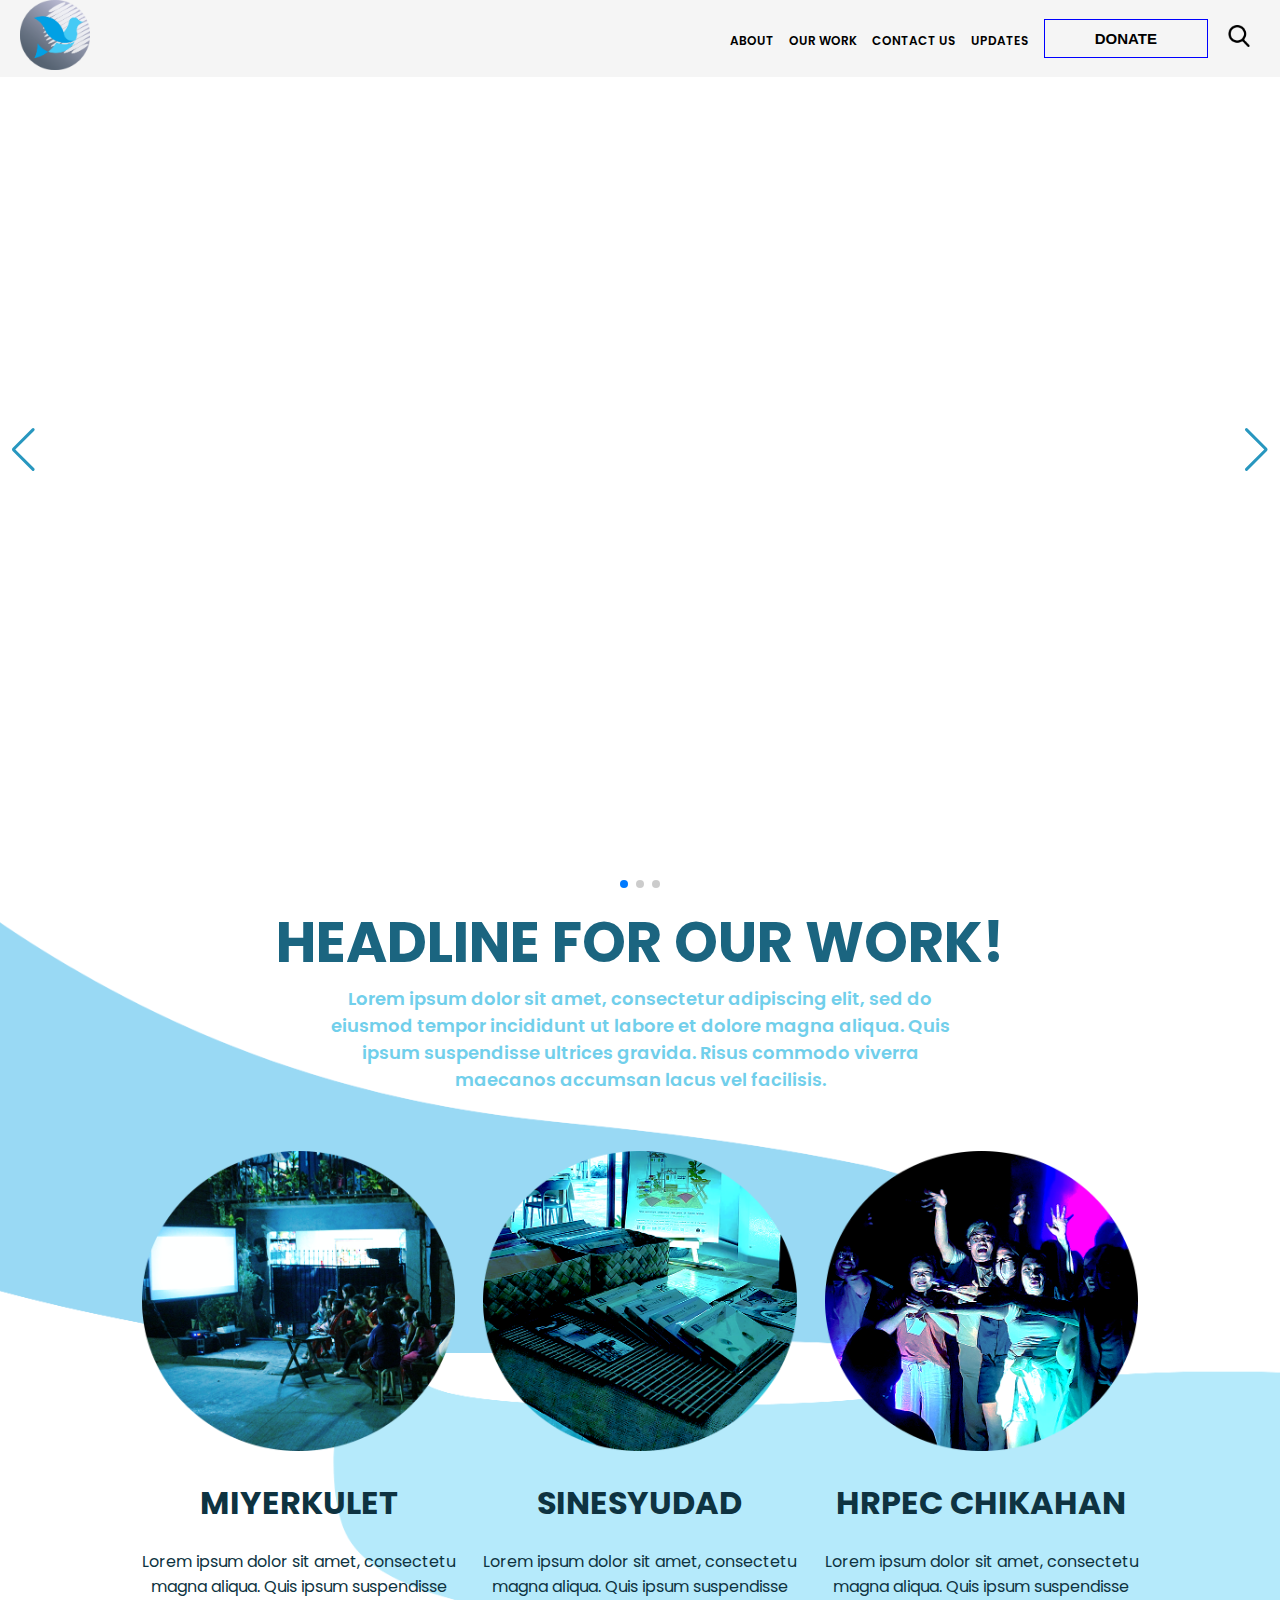
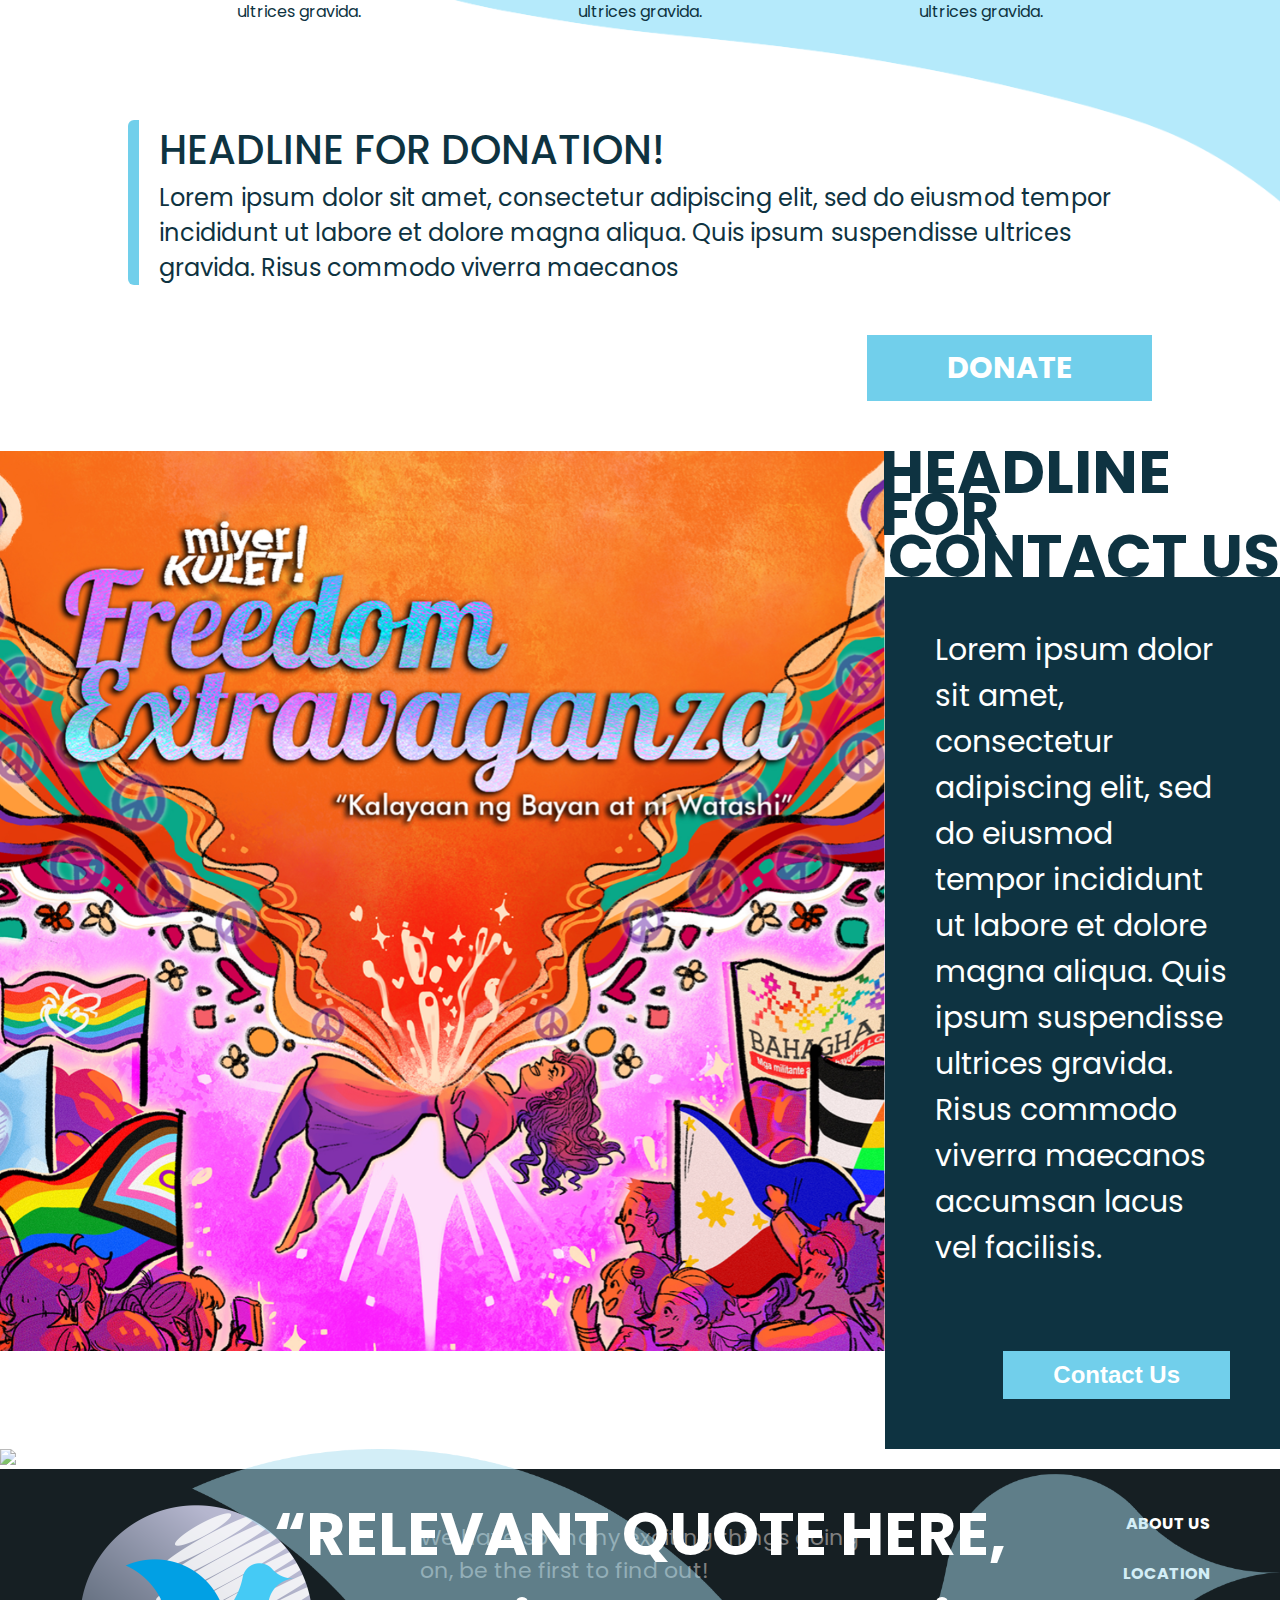
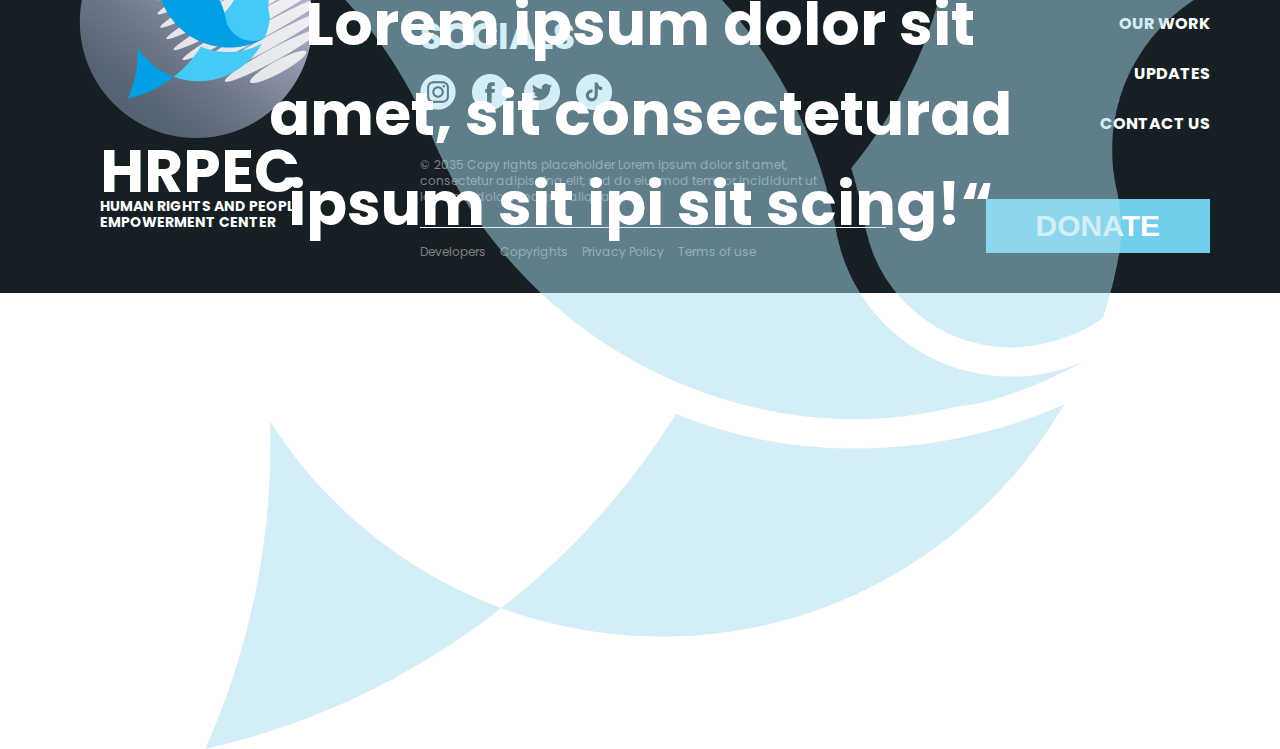
==== commit 8be431ef: "." ====
--- a/index.html
+++ b/index.html
@@ -21,13 +21,13 @@
   <div class="nav-bar">
     <div class="nav-bar-left-side">
       <div class="nav-bar-logo">
-        <a href="#"><img class="nav-bar-image" src="/nav-bar-images/HRPEC-logo.png"></a>
+        <a href="#"><img src="/nav-bar-images/logo-no text.png" class="nav-bar-image" src=""></a>
       </div>
     </div>
 
     <div class="middle-right-side">
       <div class="nav-bar-middle-side">
-        <ul>
+        <ul> 
           <li>
             <a href="#" target="_blank">ABOUT</a>
             <ul class="dropdown-about">
@@ -142,19 +142,26 @@
   </div>
   <div class="third-container-right-side">
     <div class="third-container-right-top-side">
-      <div class="third-container-right-top-side-content">
         <h1 class="headline-top">HEADLINE FOR</h1>
         <h1 class="headline-bottom">CONTACT US</h1>
-      </div>
-      <div class="third-container-right-bottom-side">
-        <div class="third-container-right-bottom-side-content">
-          <p>Lorem ipsum dolor sit amet, consectetur adipiscing elit, sed do eiusmod tempor incididunt ut labore et dolore magna aliqua. Quis ipsum suspendisse ultrices gravida. Risus commodo viverra maecanos accumsan lacus vel facilisis.</p>
-        </div>
-        <div class="third-container-right-bottom-side-button">
-          <a href=""><button>Contact Us</button></a>
-        </div>
-      </div>
-    </div>
+    </div>
+    <div class="third-container-right-bottom-side">
+      <div class="third-container-right-bottom-side-content">
+        <p>Lorem ipsum dolor sit amet, consectetur adipiscing elit, sed do eiusmod tempor incididunt ut labore et dolore magna aliqua. Quis ipsum suspendisse ultrices gravida. Risus commodo viverra maecanos accumsan lacus vel facilisis.</p>
+      </div>
+      <div class="third-container-right-bottom-side-button">
+        <a href=""><button>Contact Us</button></a>
+      </div>
+    </div>
+  </div>
+</div>
+
+<div class="fourth-container">
+  <div><img class="fourth-container-image" src="/content-images/fourth-contaimer.png"></div>
+  <div><img class="fourth-container-flat-bird" src="/content-images/flat-bird.png"></div>
+  <div class="fourth-container-qoutes">
+    <h1>“RELEVANT QUOTE HERE, Lorem ipsum dolor sit amet, sit consecteturad ipsum sit ipi sit scing!“</h1>
+    <p>Kadusale, Evehn 1985</p>
   </div>
 </div>
 
--- a/CSS/main-content.css
+++ b/CSS/main-content.css
@@ -172,11 +172,11 @@
   font-size: 60px;
   color: rgb(14, 51, 65);
 }
-.third-container-right-top-side-content .headline-top{
+.third-container-right-top-side .headline-top{
   display: flex;
   justify-content: start;
 }
-.third-container-right-top-side-content .headline-bottom{
+.third-container-right-top-side .headline-bottom{
   display: flex;
   justify-content: end;
 }
@@ -184,14 +184,13 @@
   display: flex;
   flex-direction: column;
   background-color: rgb(14, 51, 65);
-  height: 100vh;
 }
 .third-container-right-bottom-side-content p{
   margin-top: 0;
   margin-bottom: 0;
   color: white;
   font-family: poppins, arial;
-  font-size: 36px;
+  font-size: 30px;
   padding-left: 50px;
   padding-top: 50px;
   padding-right: 50px;
@@ -202,12 +201,49 @@
   border: none;
   color: white;
   padding: 10px 50px;
+  margin: 50px 50px;
   font-size: 24px;
   font-weight: bold;
 }
 .third-container-right-bottom-side-button a{
   display: flex;
   justify-content: end;
-  padding-right: 10%;
   text-decoration: none;
+}
+.fourth-container{
+  position: relative;
+}
+.fourth-container-image{
+  height: 100vh;
+  opacity: 75%;
+}
+.fourth-container-flat-bird{
+  height: 100vh;
+  position: absolute;
+  opacity: 50%;
+  top: 0;
+  right: 0;
+}
+.fourth-container-qoutes{
+}
+.fourth-container-qoutes h1{
+  position: absolute;
+  font-family: poppins, arial;
+  font-size: 60px;
+  color: white;
+  top: 0;
+  text-align: center;
+  padding-left: 20%;
+  padding-right: 20%;
+  padding-bottom: 8%;
+}
+.fourth-container-qoutes p{
+  position: absolute;
+  font-family: poppins, arial;
+  font-size: 30px;
+  color: white;
+  bottom: 0;
+  text-align: center;
+  padding-left: 30%;
+  padding-right: 30%;
 }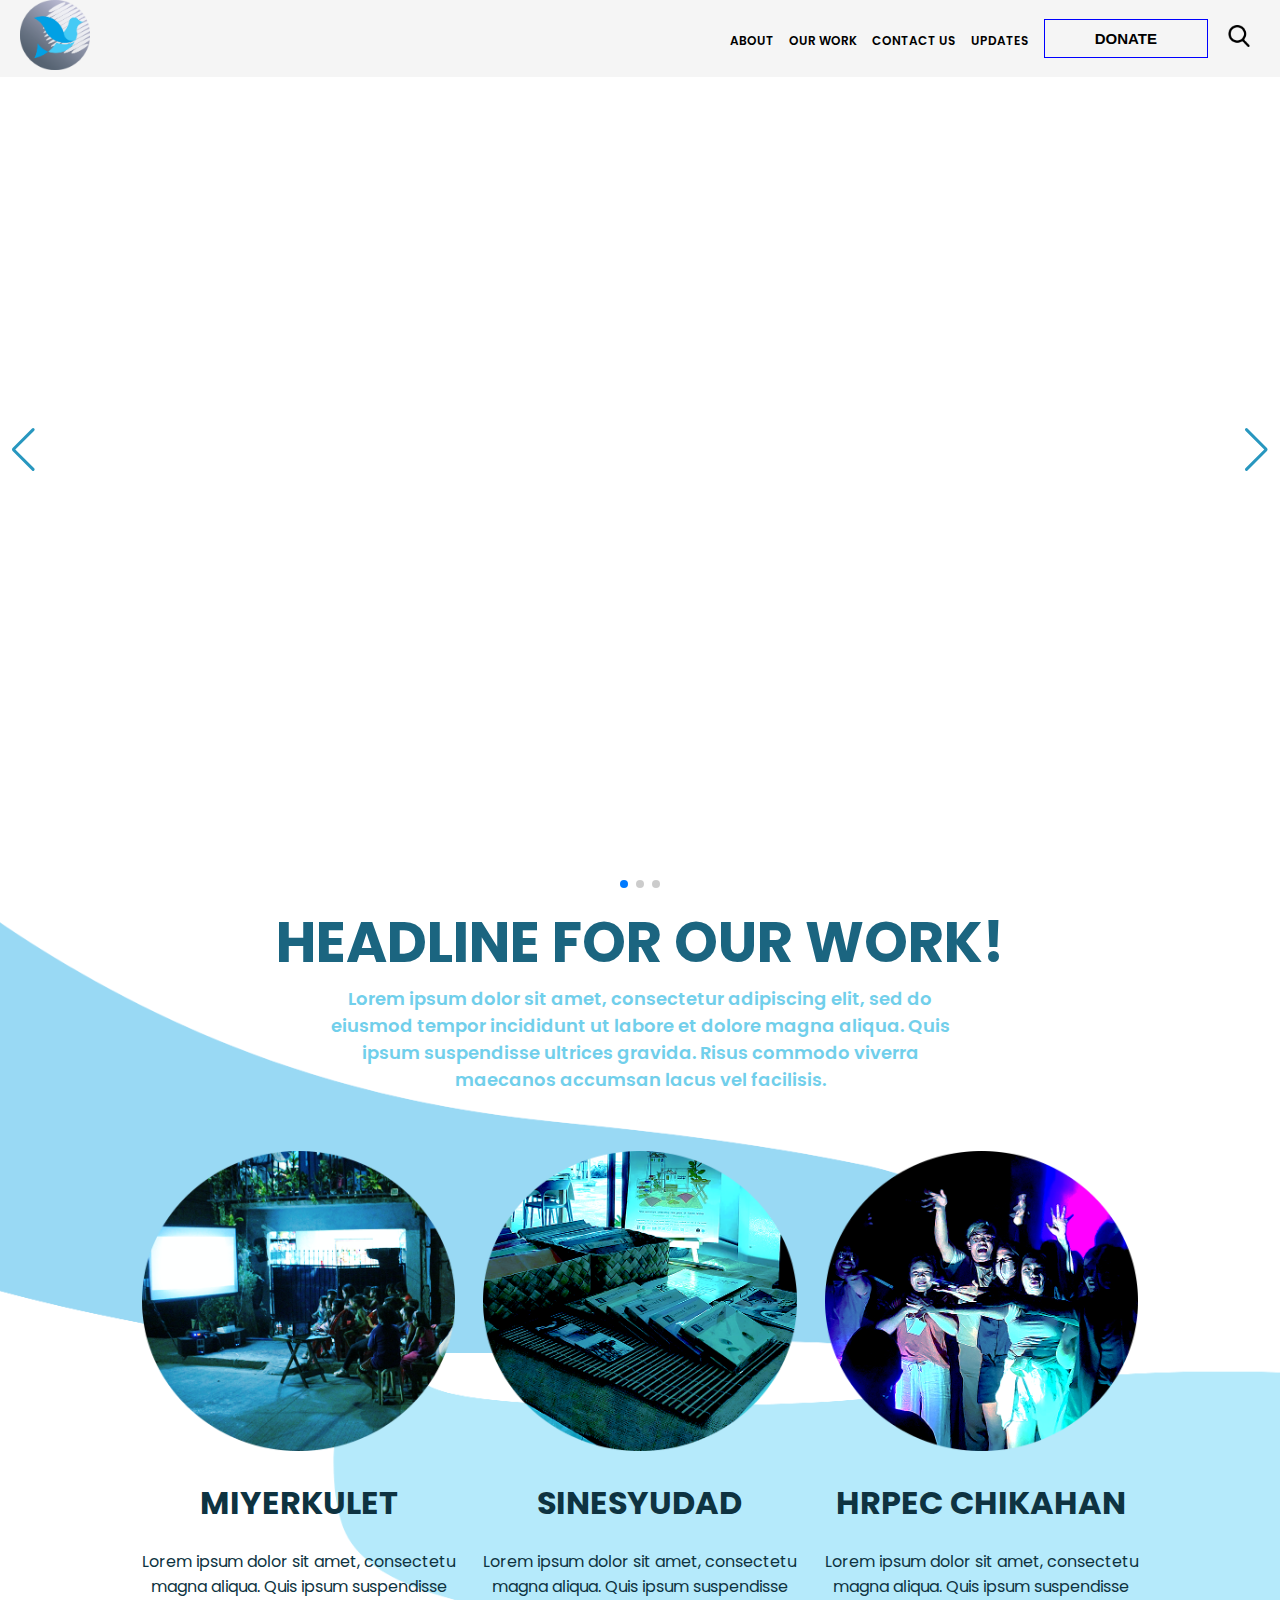
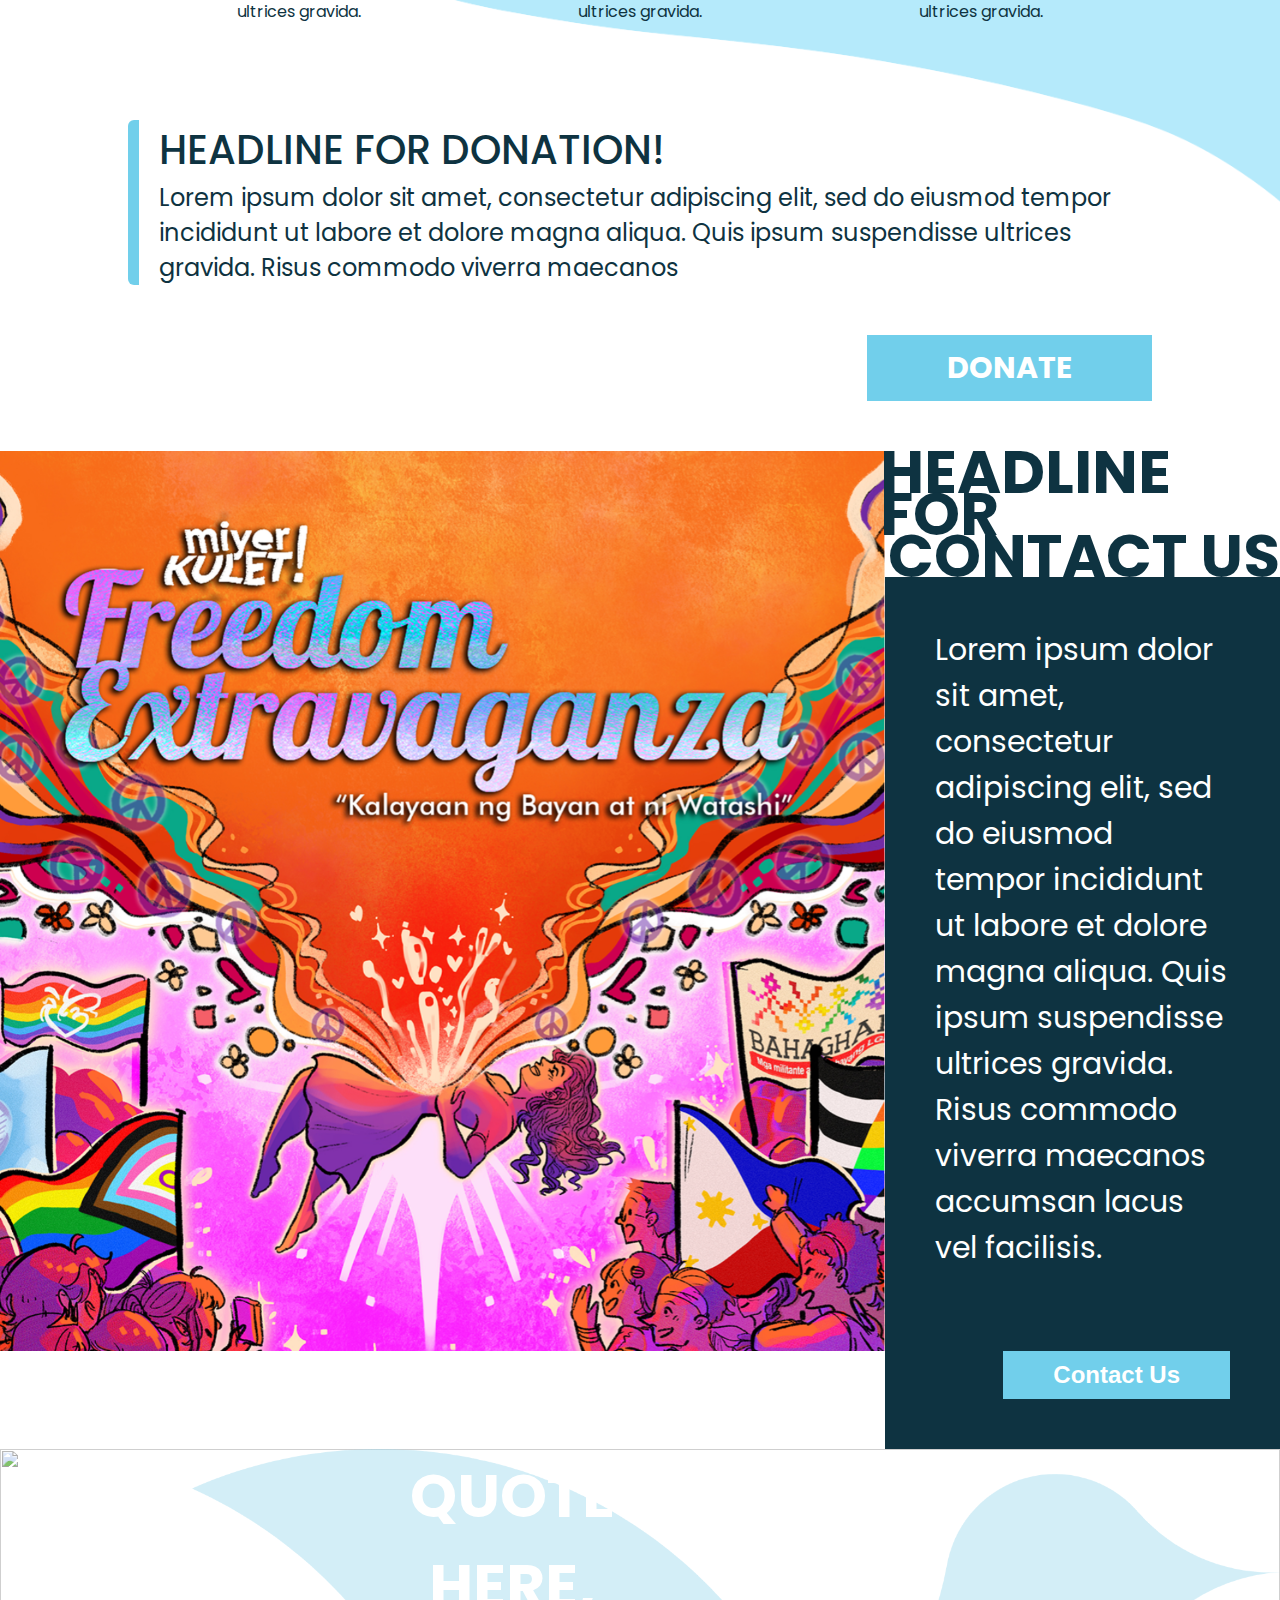
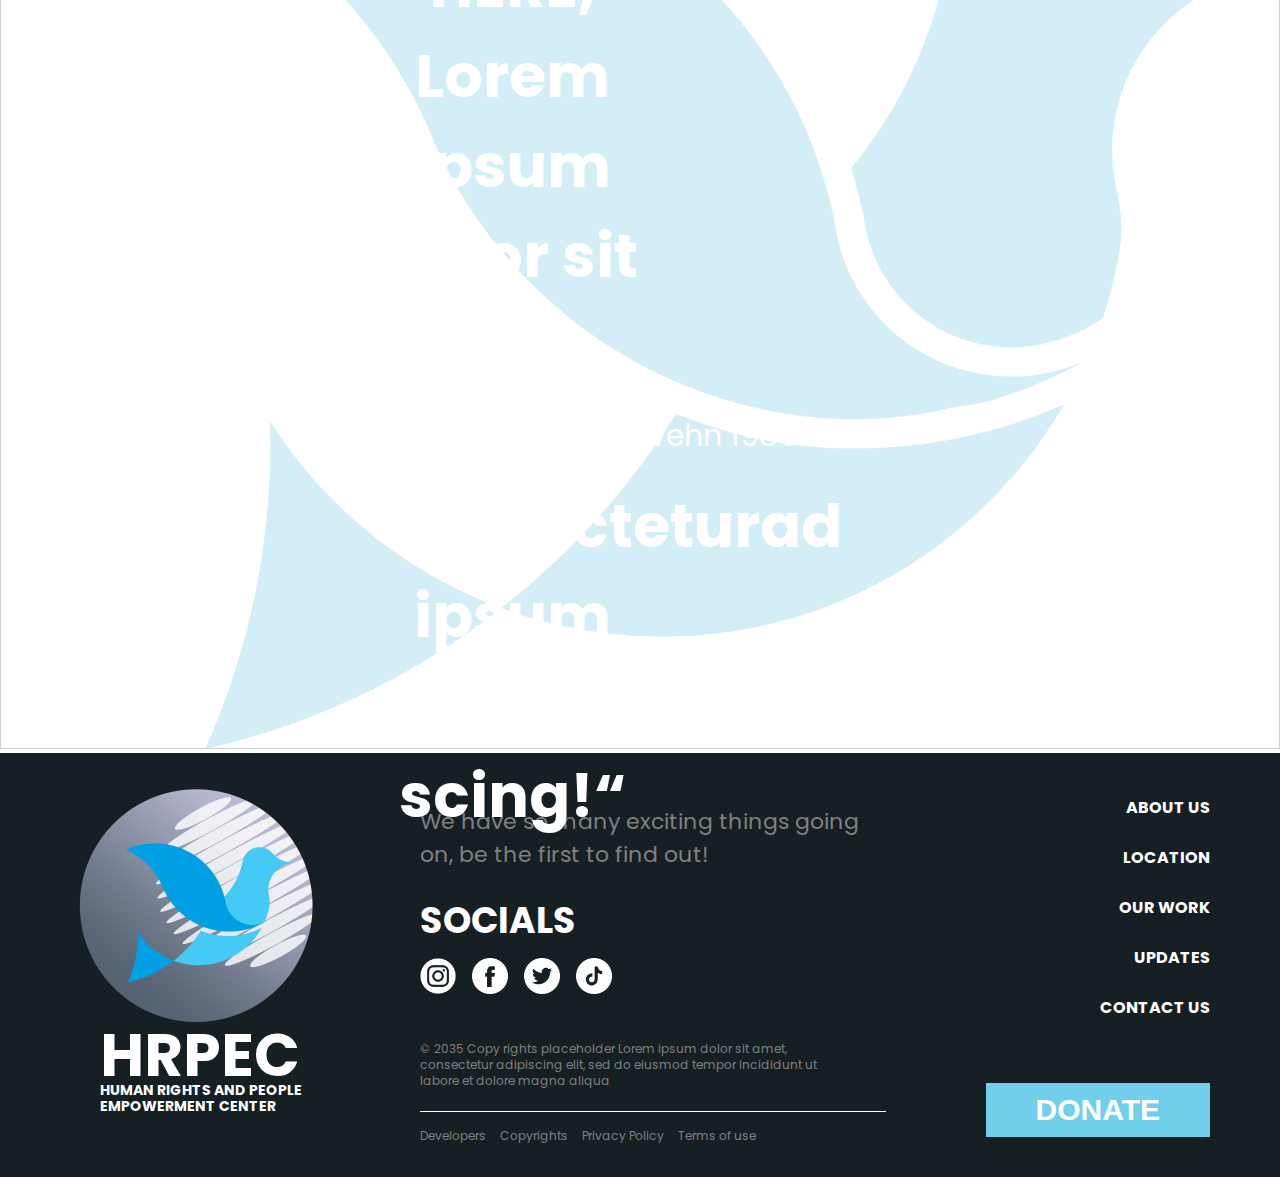
==== commit 2a2594ad: "." ====
--- a/index.html
+++ b/index.html
@@ -27,6 +27,7 @@
 
     <div class="middle-right-side">
       <div class="nav-bar-middle-side">
+        
         <ul> 
           <li>
             <a href="#" target="_blank">ABOUT</a>
@@ -160,8 +161,8 @@
   <div><img class="fourth-container-image" src="/content-images/fourth-contaimer.png"></div>
   <div><img class="fourth-container-flat-bird" src="/content-images/flat-bird.png"></div>
   <div class="fourth-container-qoutes">
-    <h1>“RELEVANT QUOTE HERE, Lorem ipsum dolor sit amet, sit consecteturad ipsum sit ipi sit scing!“</h1>
-    <p>Kadusale, Evehn 1985</p>
+    <div class="fourth-container-qoutes-h1"><h1>“RELEVANT QUOTE HERE, Lorem ipsum dolor sit amet, sit consecteturad ipsum sit ipi sit scing!“</h1></div>
+    <div class="fourth-container-qoutes-span"><span>Kadusale, Evehn 1985</span></div>
   </div>
 </div>
 
--- a/CSS/main-content.css
+++ b/CSS/main-content.css
@@ -215,6 +215,7 @@
 }
 .fourth-container-image{
   height: 100vh;
+  width: 100%;
   opacity: 75%;
 }
 .fourth-container-flat-bird{
@@ -226,24 +227,25 @@
 }
 .fourth-container-qoutes{
 }
-.fourth-container-qoutes h1{
-  position: absolute;
-  font-family: poppins, arial;
-  font-size: 60px;
-  color: white;
-  top: 0;
-  text-align: center;
-  padding-left: 20%;
-  padding-right: 20%;
-  padding-bottom: 8%;
-}
-.fourth-container-qoutes p{
-  position: absolute;
-  font-family: poppins, arial;
-  font-size: 30px;
-  color: white;
-  bottom: 0;
-  text-align: center;
-  padding-left: 30%;
-  padding-right: 30%;
+.fourth-container-qoutes-h1{
+  position: absolute;
+  font-family: poppins, arial;
+  font-size: 30px;
+  color: white;
+  text-align: center;
+  top: 50%;
+  left: 40%;
+  right: 40%;
+  transform: translate(-50%, -50%);
+}
+.fourth-container-qoutes-span{
+  position: absolute;
+  font-family: poppins, arial;
+  text-align: center;
+  font-size: 30px;
+  color: white;
+  bottom: 30%;
+  left: 50%;
+  transform: translate(-50%, -50%);
+
 }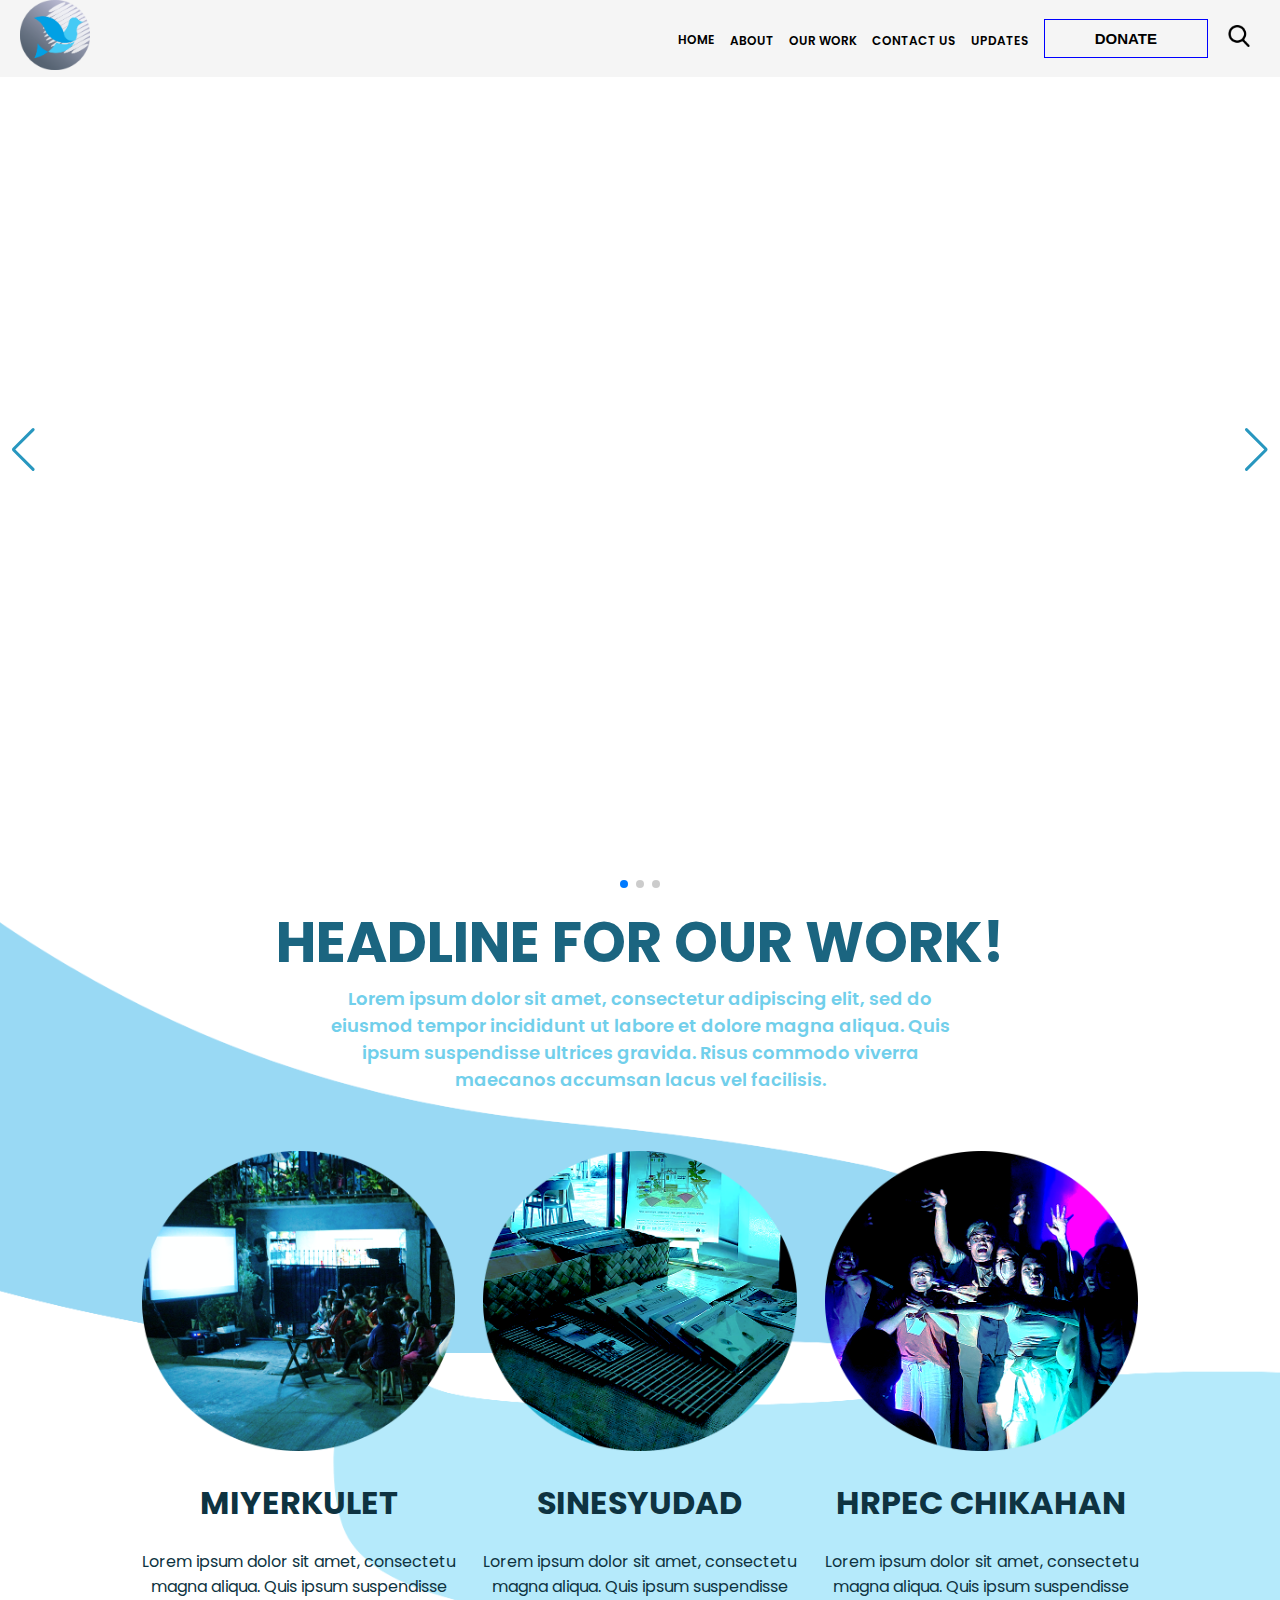
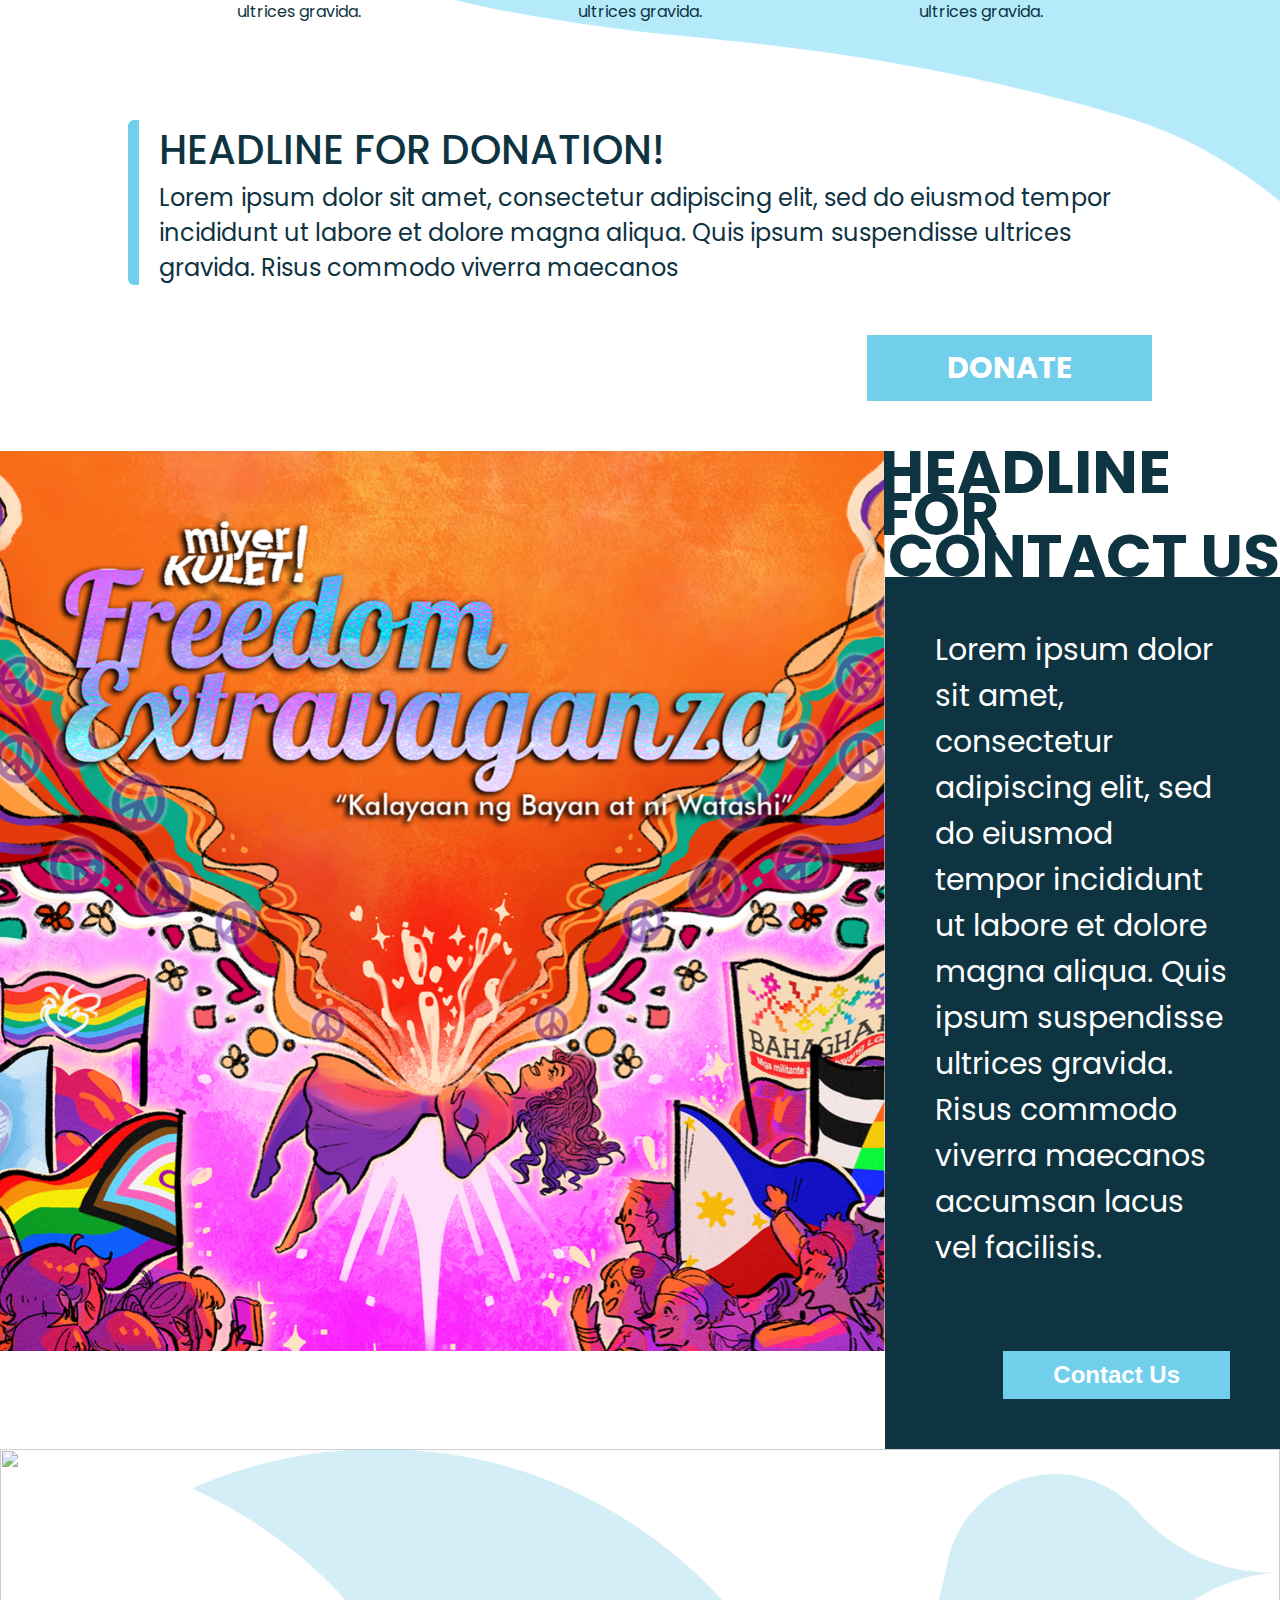
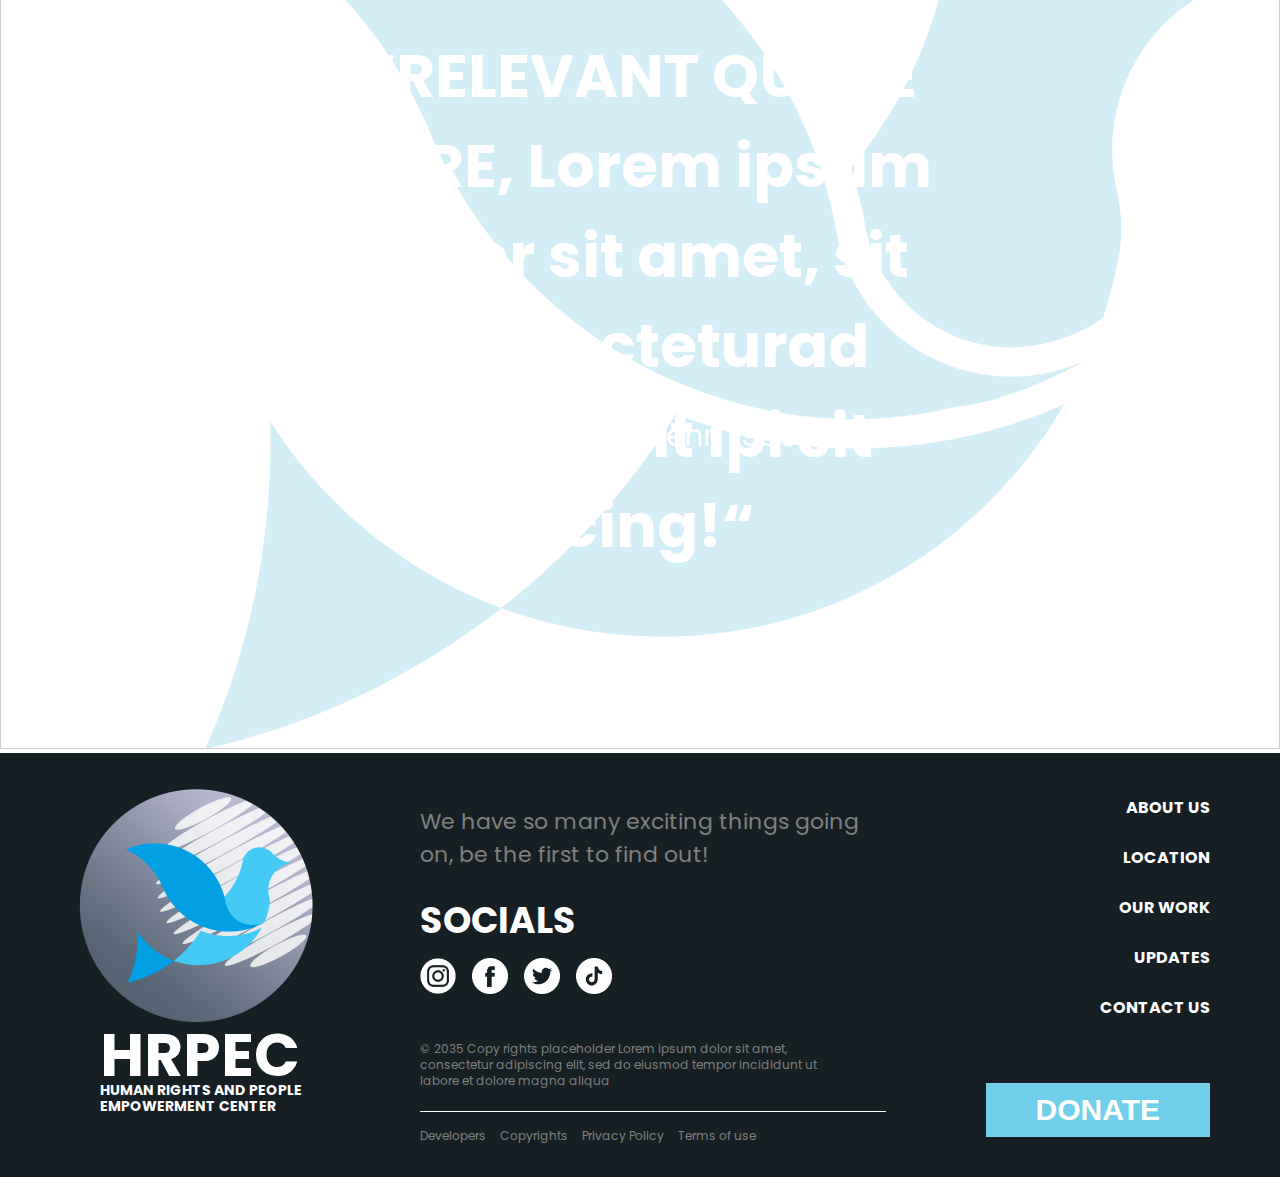
==== commit 1f72bf19: "ahahaha" ====
--- a/index.html
+++ b/index.html
@@ -29,6 +29,7 @@
       <div class="nav-bar-middle-side">
         
         <ul> 
+          <a href="#" target="_blank">HOME</a>
           <li>
             <a href="#" target="_blank">ABOUT</a>
             <ul class="dropdown-about">
--- a/CSS/main-content.css
+++ b/CSS/main-content.css
@@ -234,8 +234,7 @@
   color: white;
   text-align: center;
   top: 50%;
-  left: 40%;
-  right: 40%;
+  left: 50%;
   transform: translate(-50%, -50%);
 }
 .fourth-container-qoutes-span{
@@ -244,7 +243,7 @@
   text-align: center;
   font-size: 30px;
   color: white;
-  bottom: 30%;
+  bottom: 30%; 
   left: 50%;
   transform: translate(-50%, -50%);
 
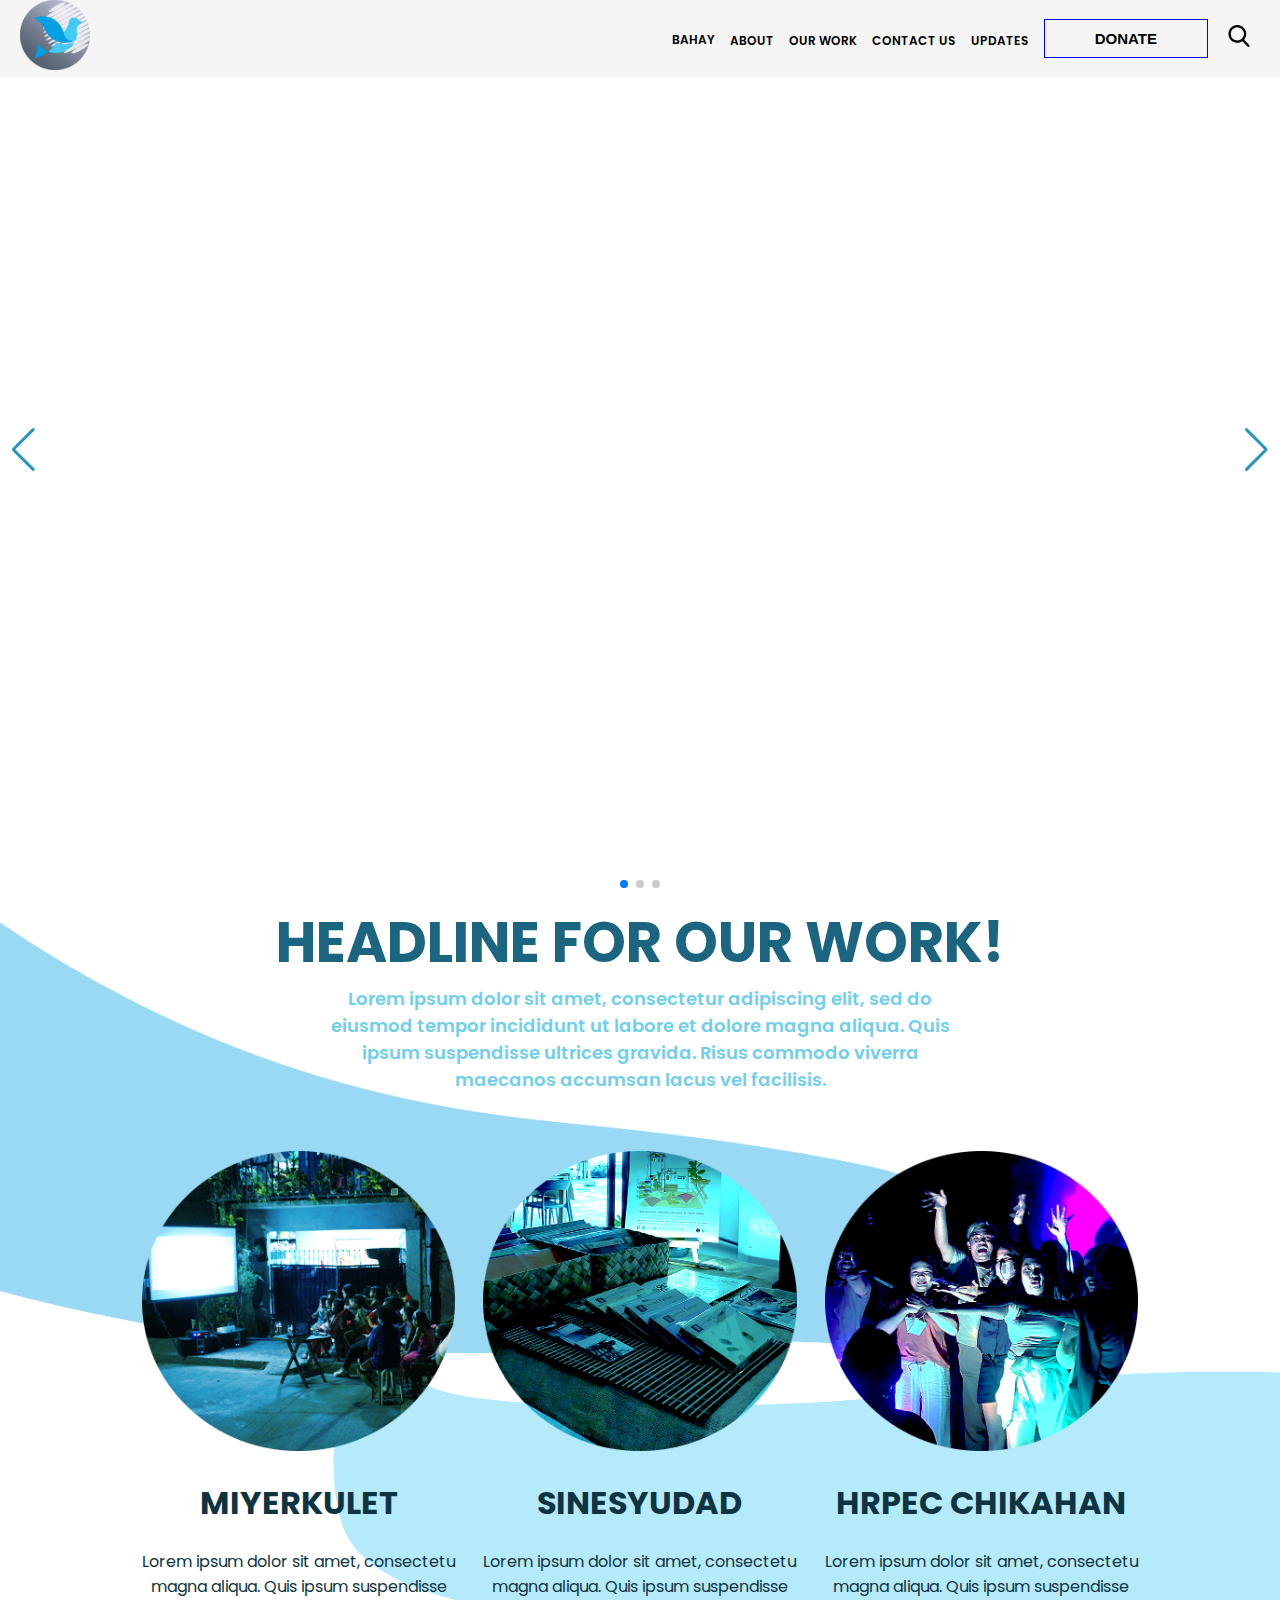
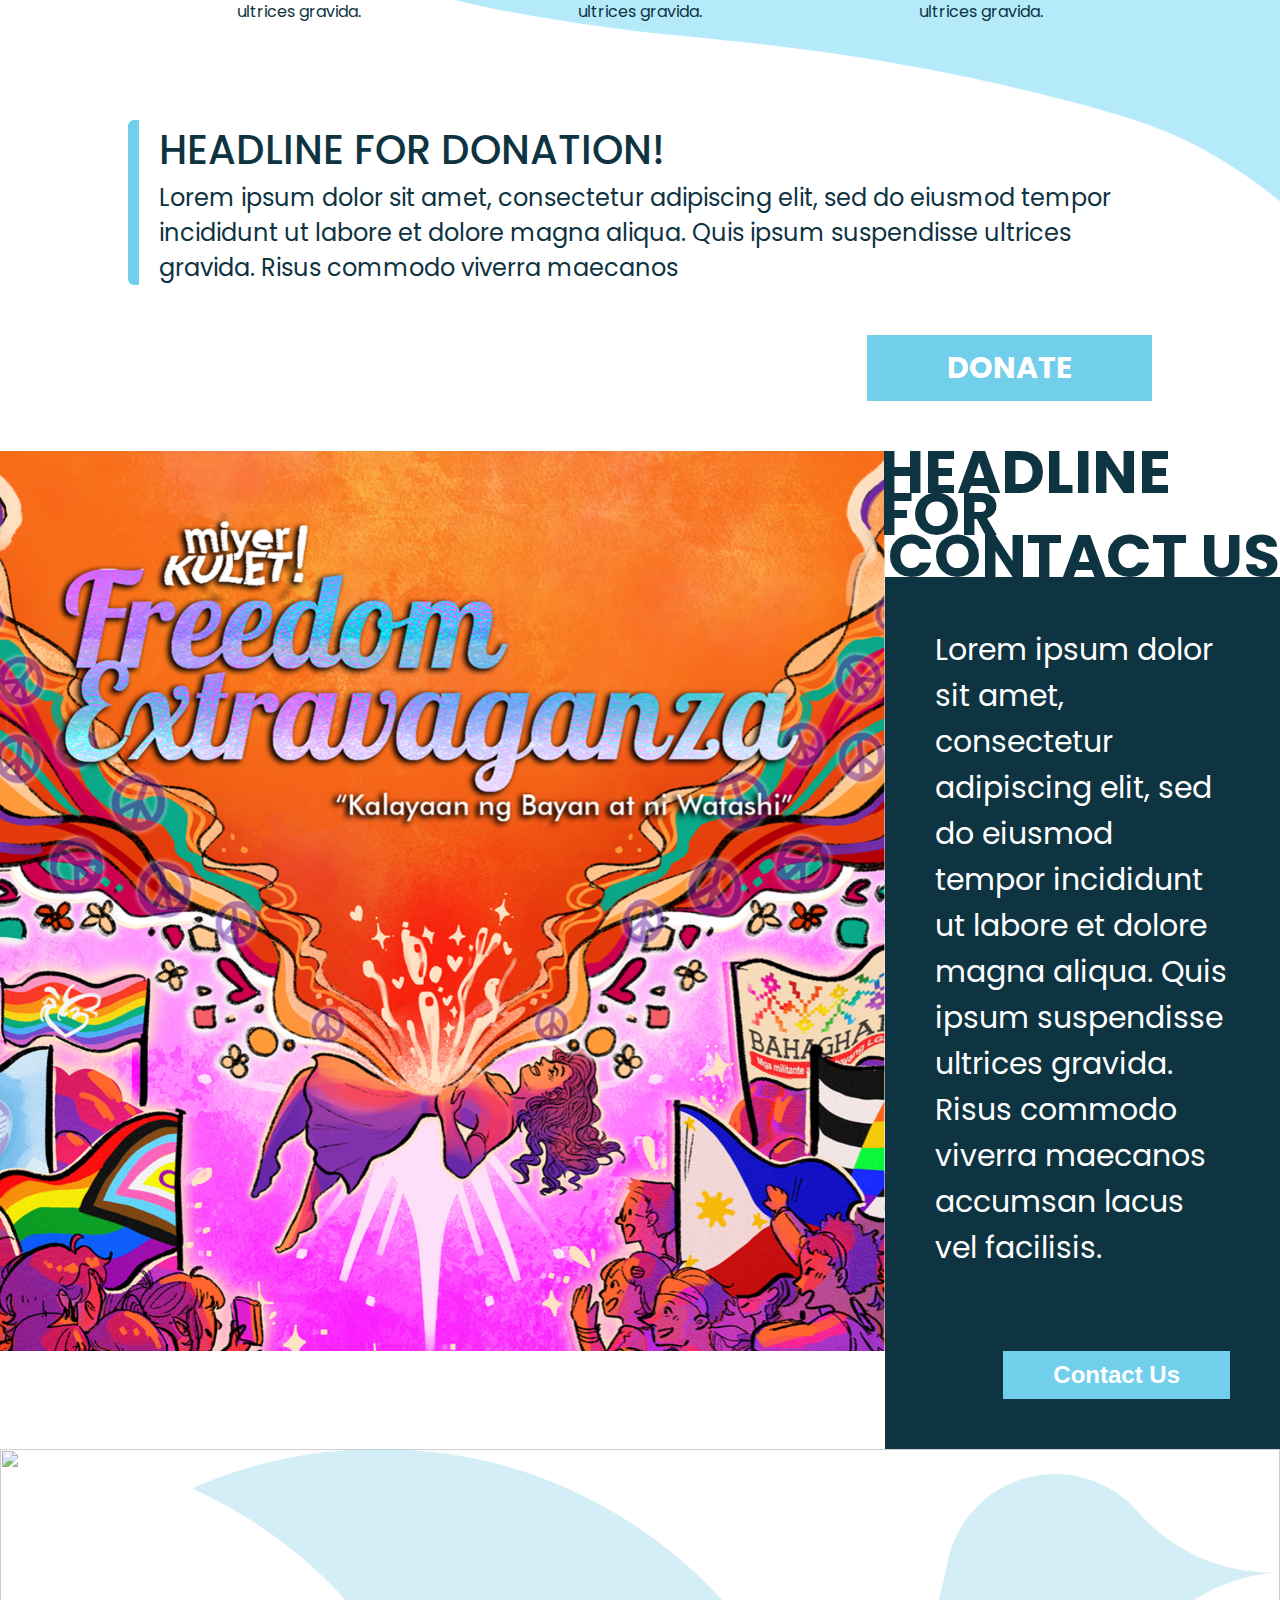
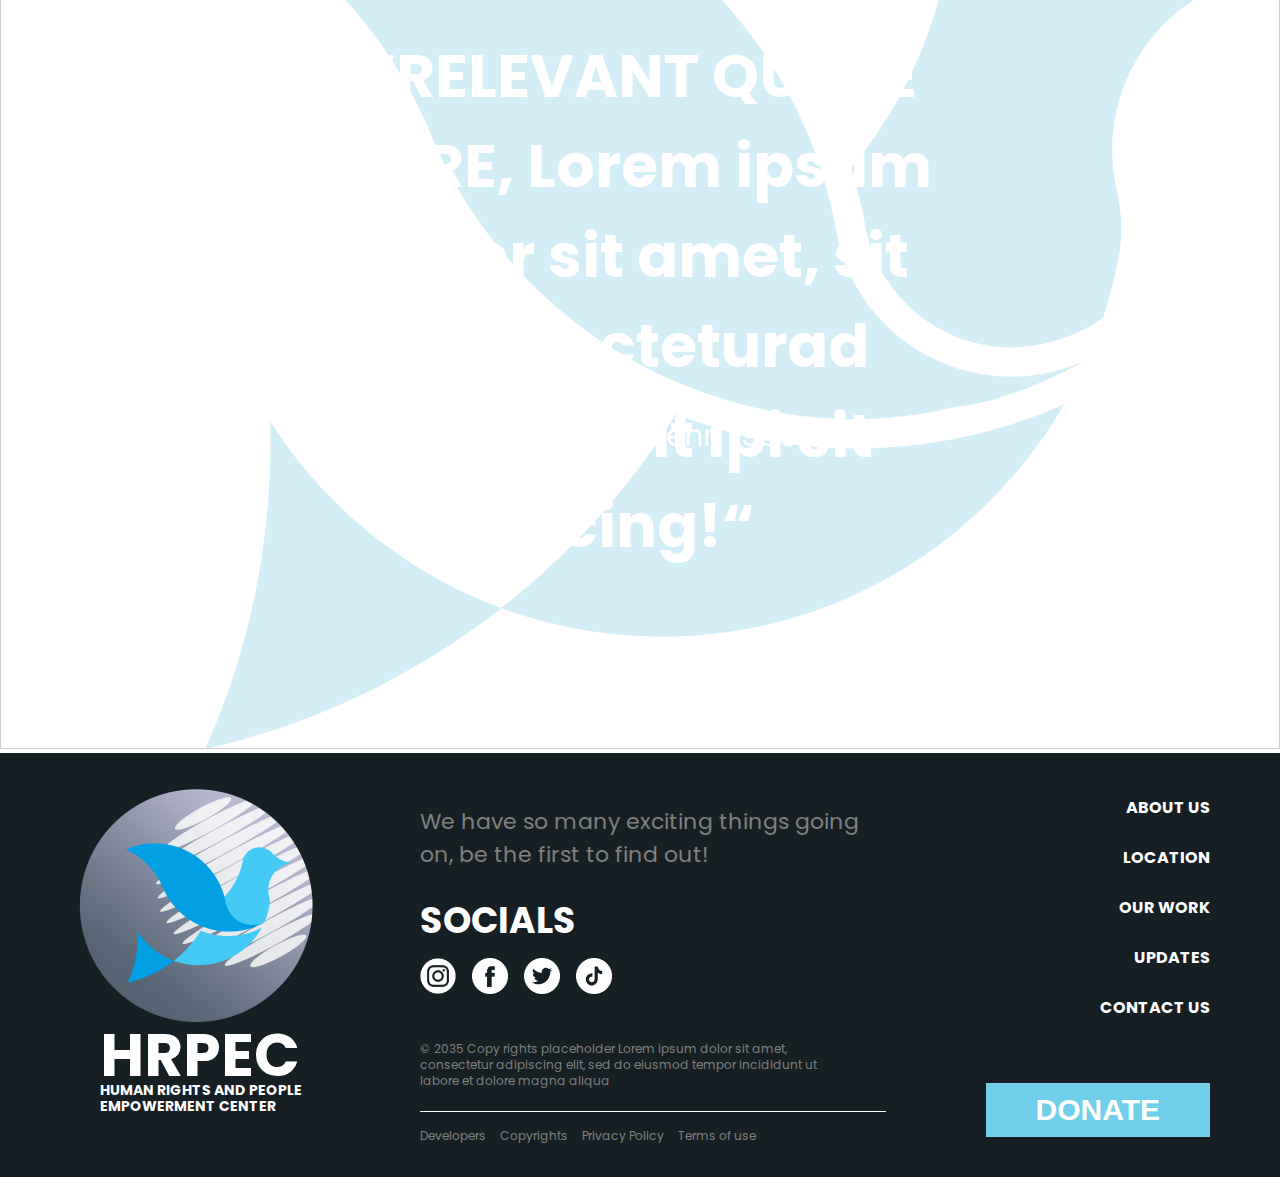
==== commit 755fc124: "ahahah" ====
--- a/index.html
+++ b/index.html
@@ -29,7 +29,7 @@
       <div class="nav-bar-middle-side">
         
         <ul> 
-          <a href="#" target="_blank">HOME</a>
+          <a href="#" target="_blank">BAHAY</a>
           <li>
             <a href="#" target="_blank">ABOUT</a>
             <ul class="dropdown-about">
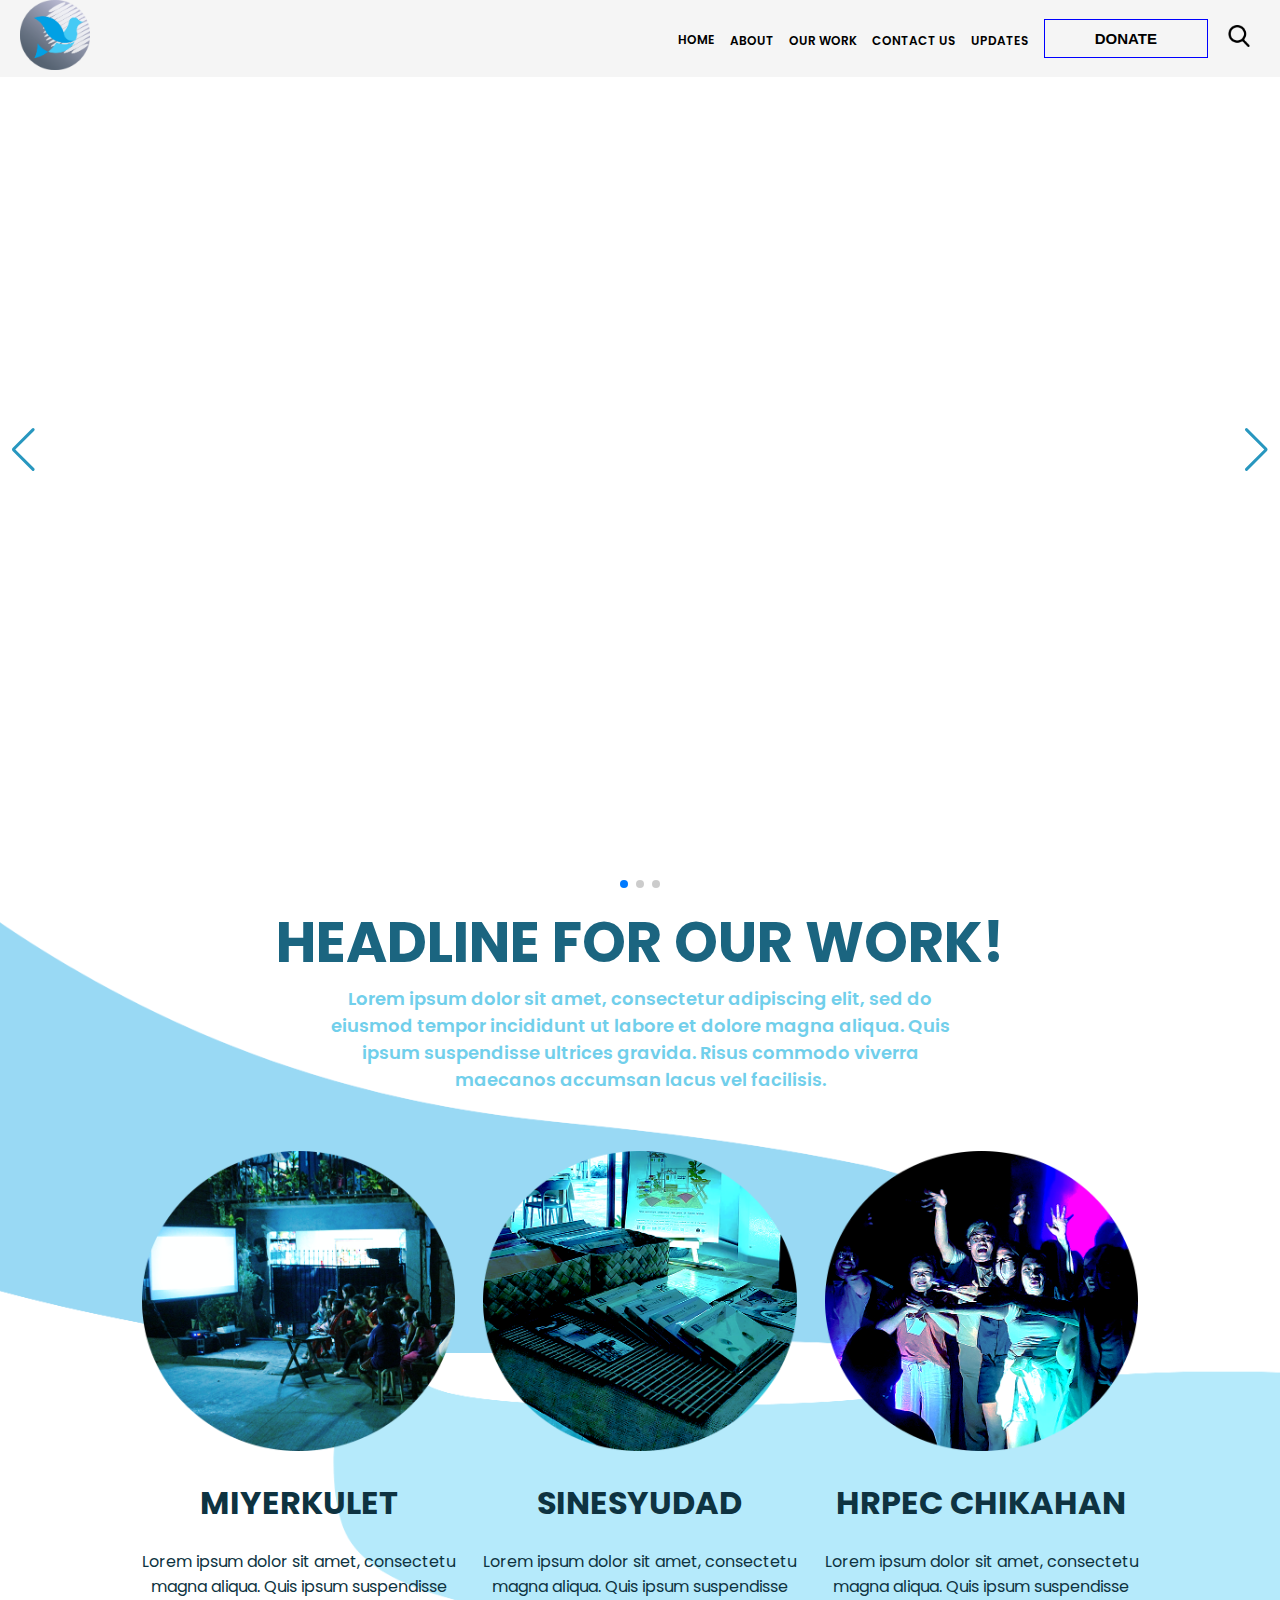
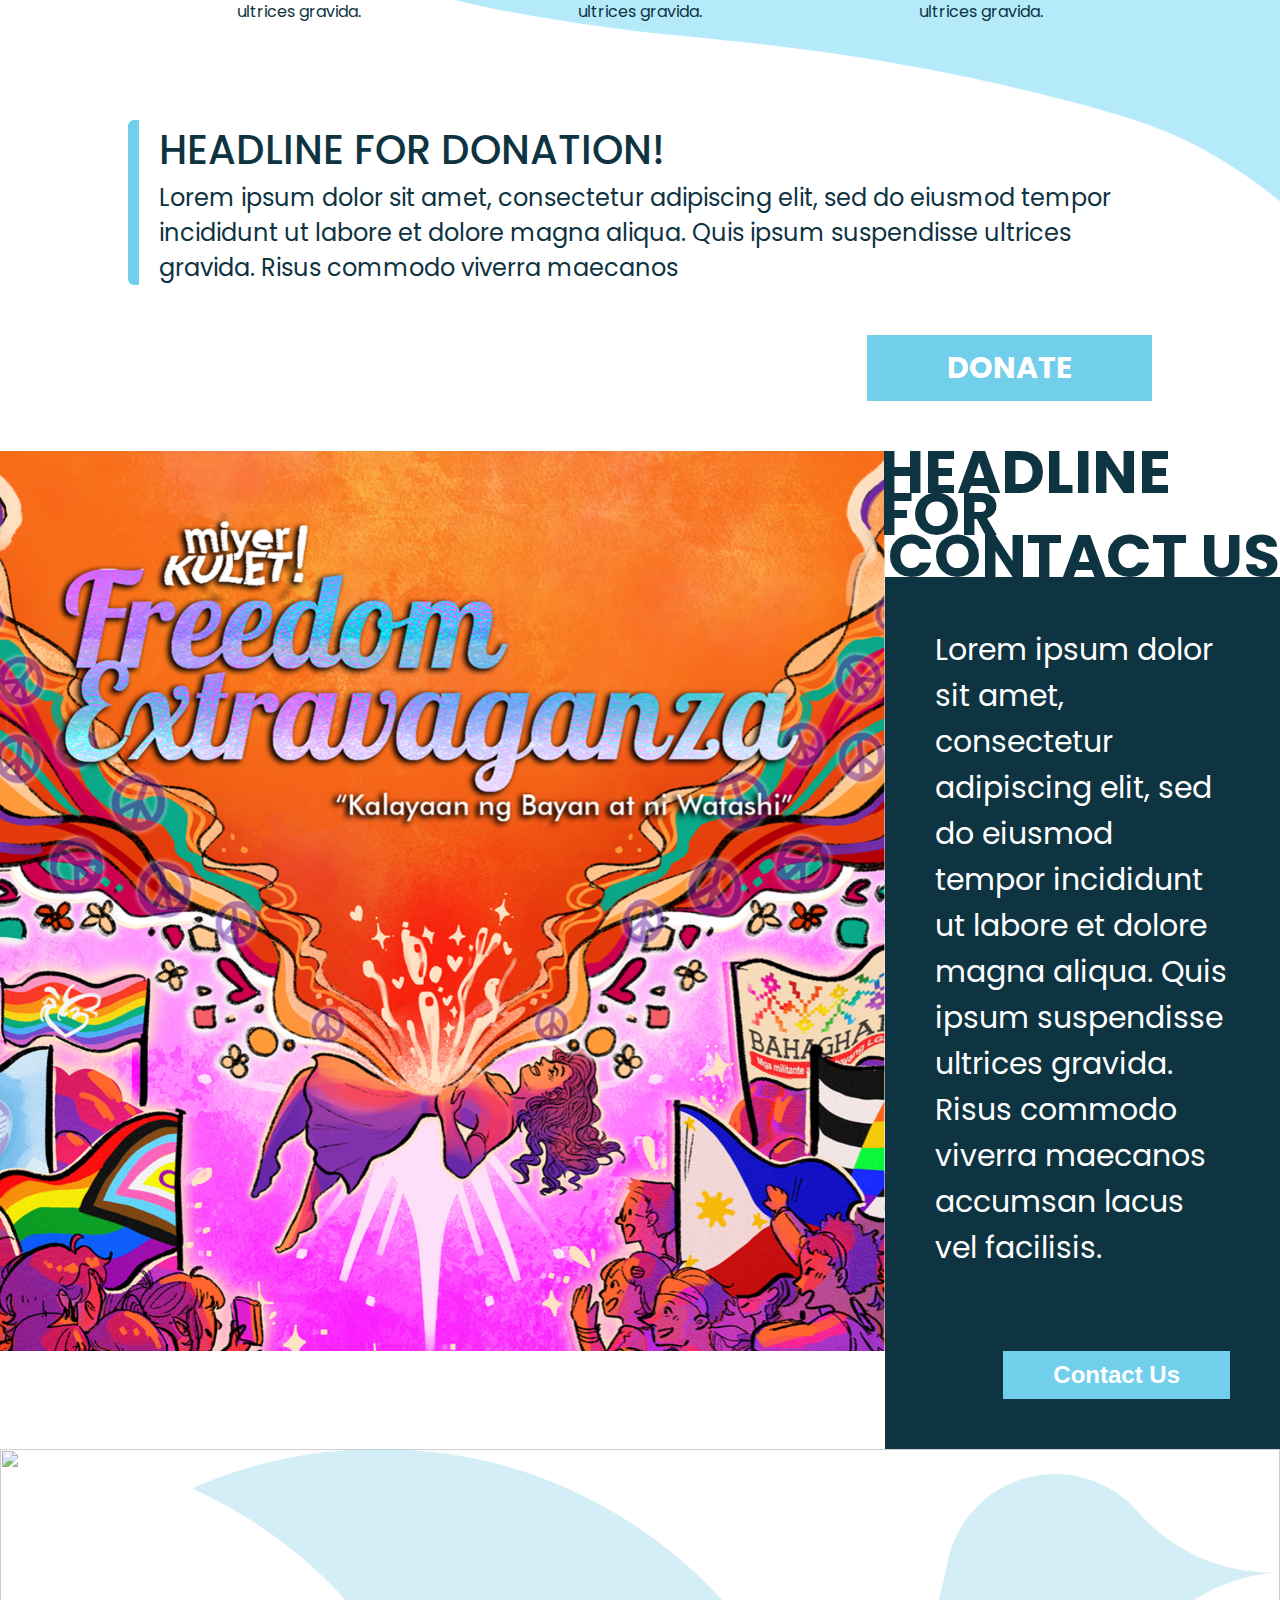
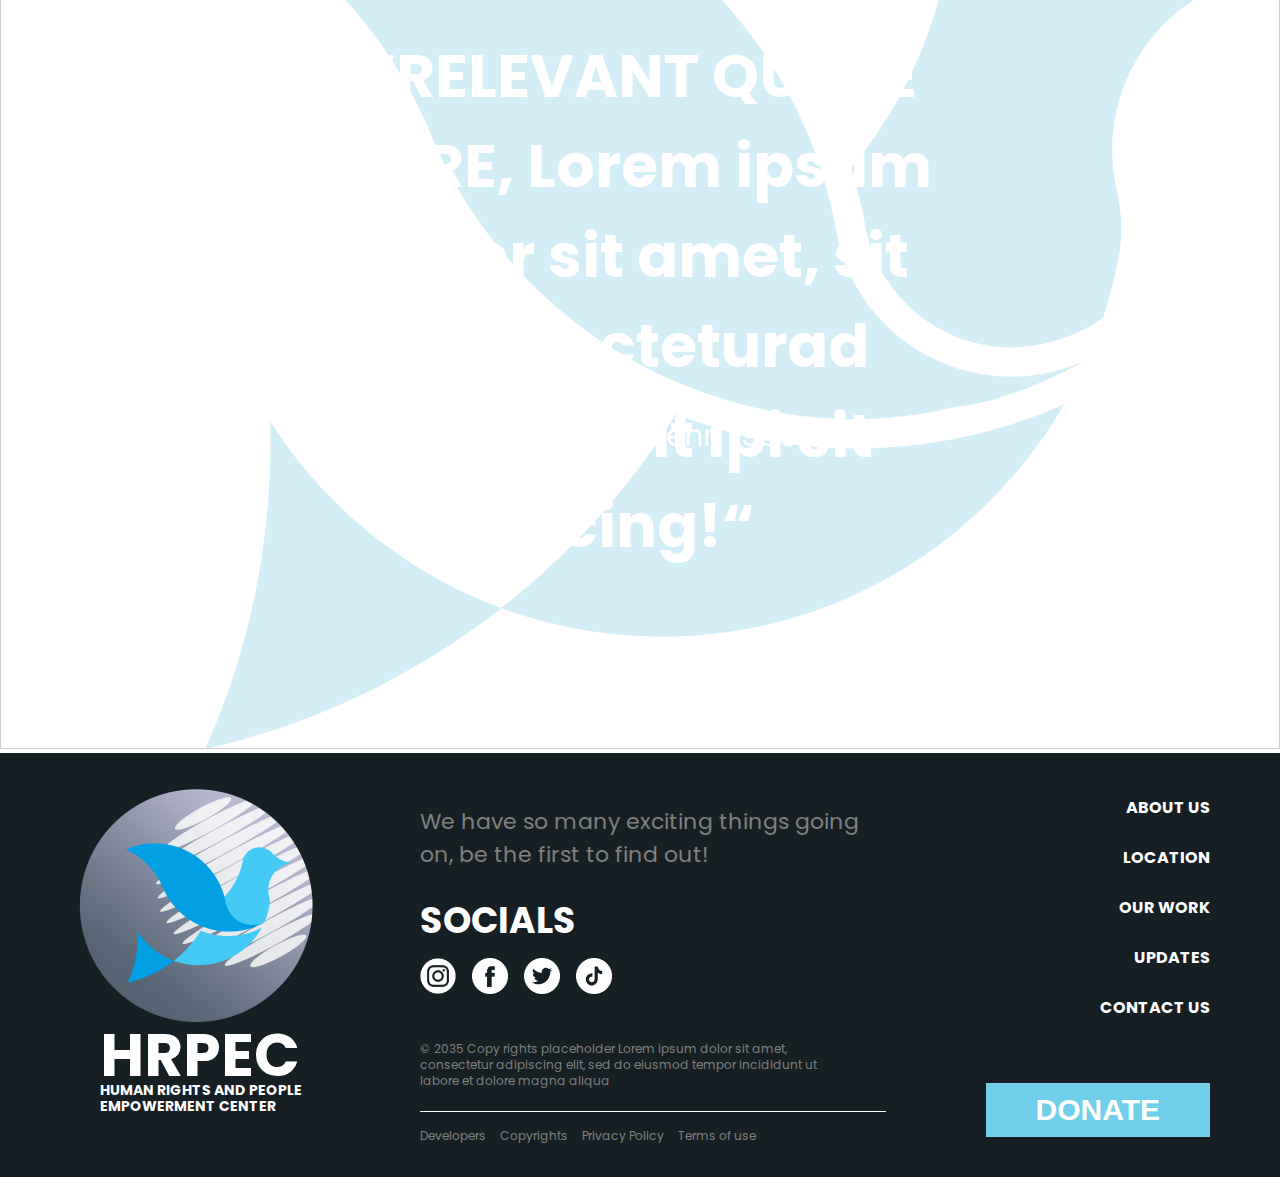
==== commit 532e7df1: "." ====
--- a/index.html
+++ b/index.html
@@ -29,7 +29,7 @@
       <div class="nav-bar-middle-side">
         
         <ul> 
-          <a href="#" target="_blank">BAHAY</a>
+          <a href="#" target="_blank">HOME</a>
           <li>
             <a href="#" target="_blank">ABOUT</a>
             <ul class="dropdown-about">
